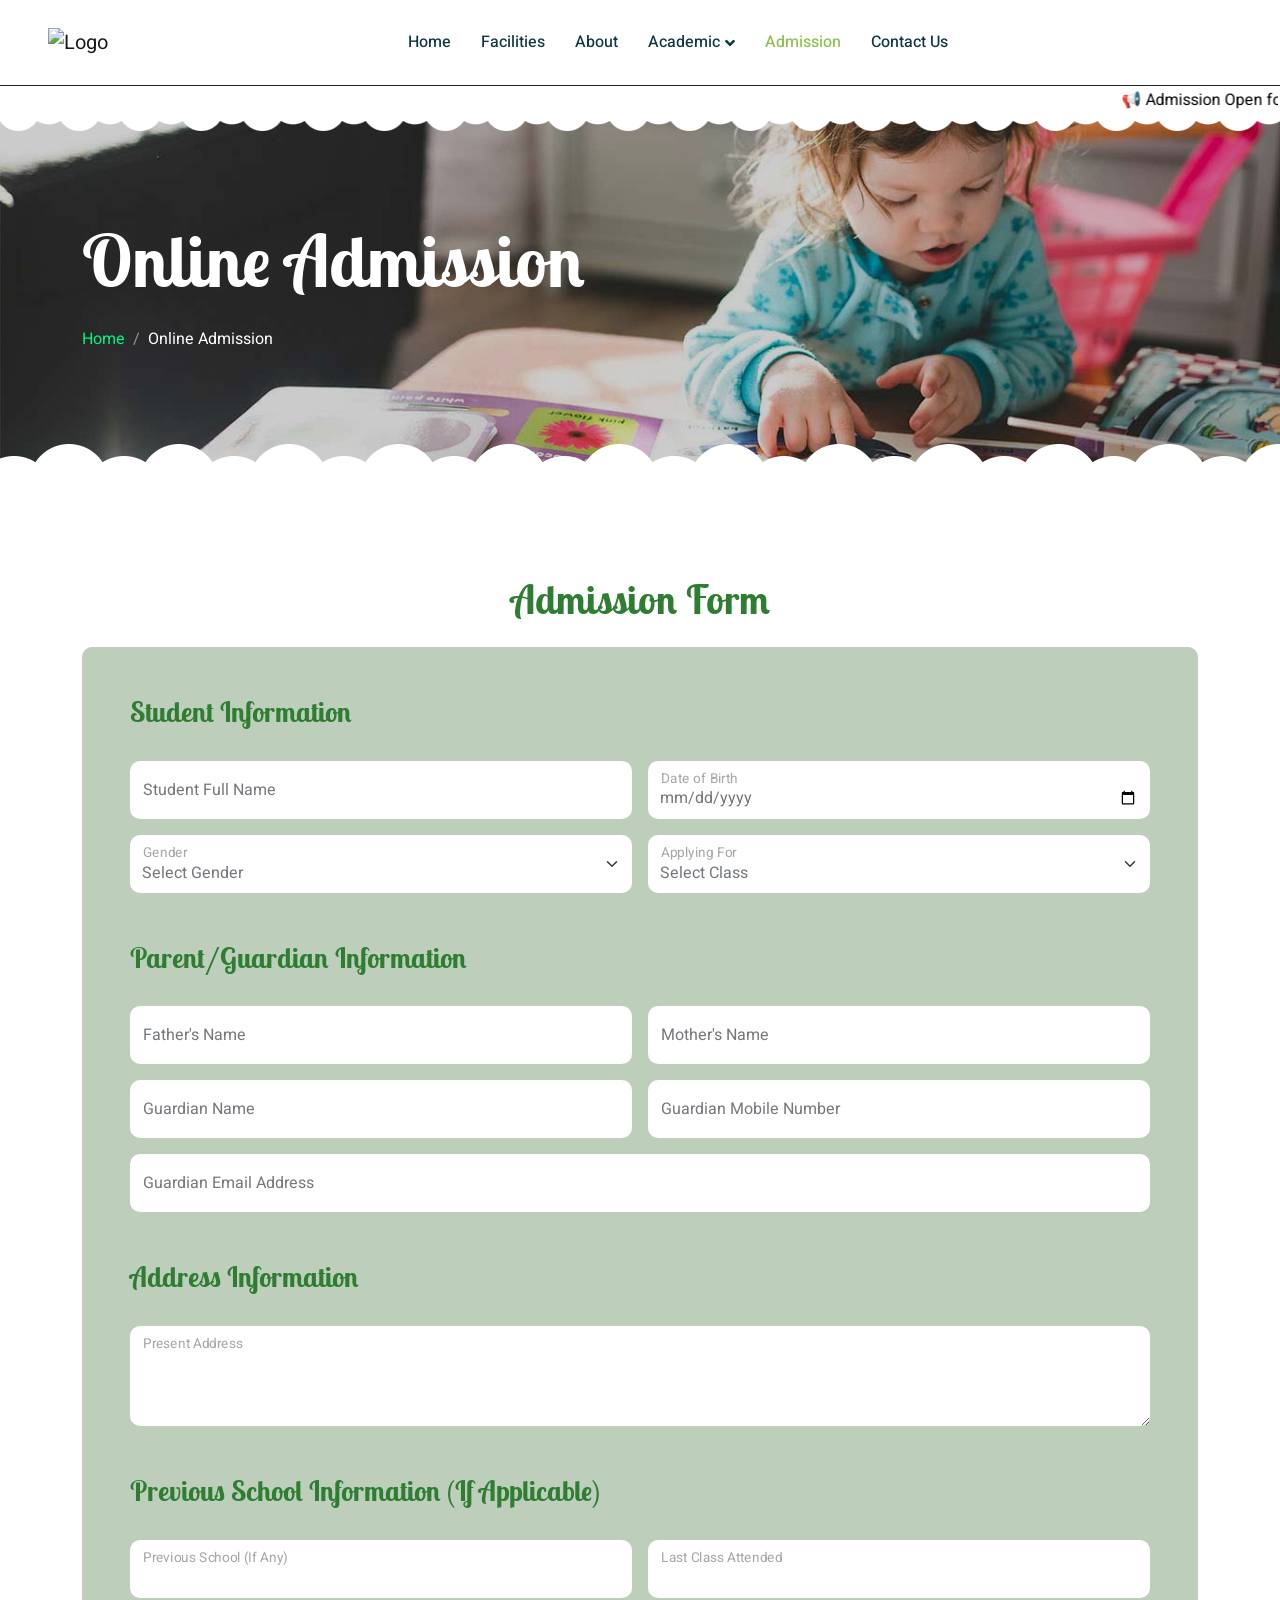
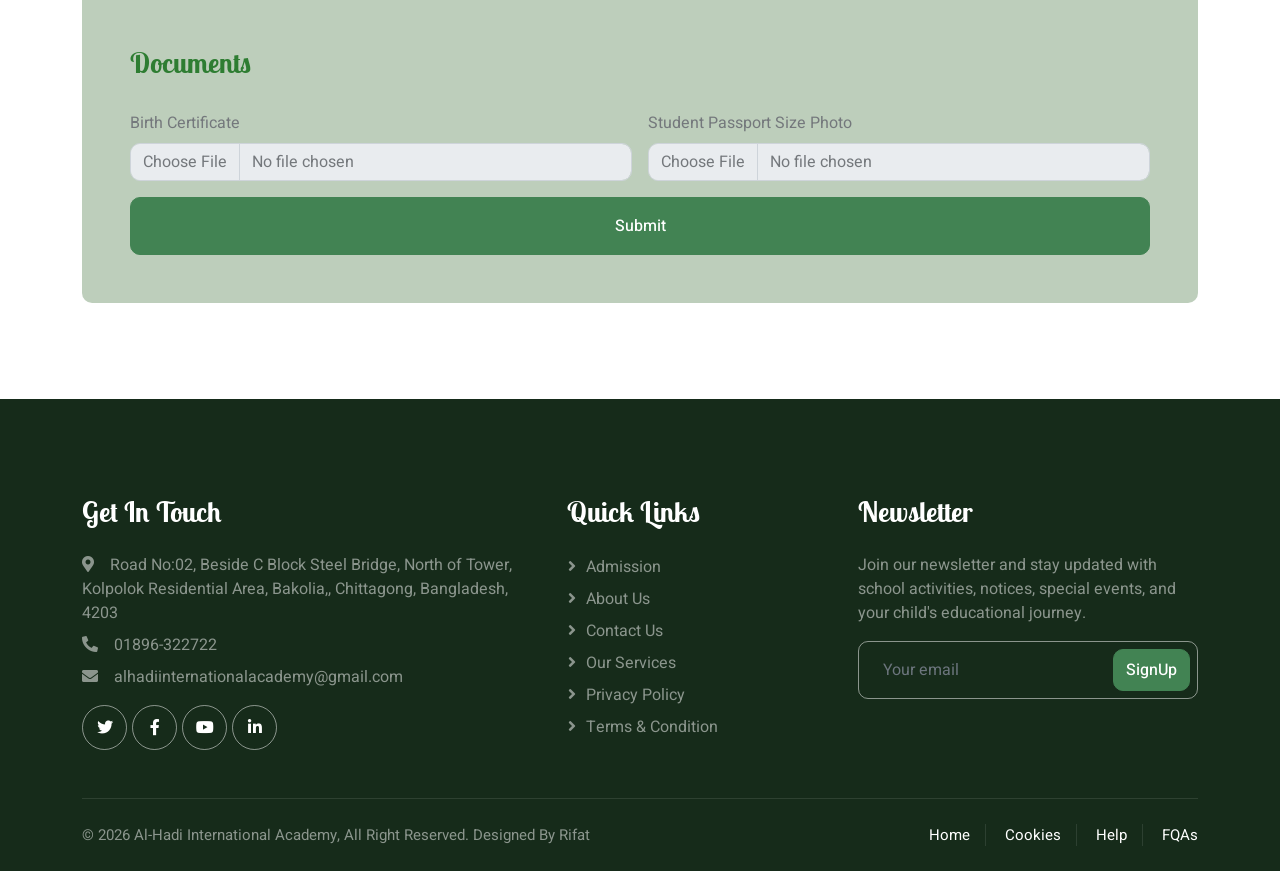
==== online-admission.html @ db524c80 "Updated functions" ====
<!DOCTYPE html>
<html lang="en">

<head>
    <meta charset="utf-8">
    <title>Al-Hadi International Academy</title>
    <meta content="width=device-width, initial-scale=1.0" name="viewport">
    <meta content="" name="keywords">
    <meta content="" name="description">

    <!-- Favicon -->
    <link href="images/favicon_io/favicon-16x16.png" rel="icon">

    <!-- Google Web Fonts -->
    <link rel="preconnect" href="https://fonts.googleapis.com">
    <link rel="preconnect" href="https://fonts.gstatic.com" crossorigin>
    <link href="https://fonts.googleapis.com/css2?family=Heebo:wght@400;500;600&family=Inter:wght@600&family=Lobster+Two:wght@700&display=swap" rel="stylesheet">
    
    <!-- Icon Font Stylesheet -->
    <link href="https://cdnjs.cloudflare.com/ajax/libs/font-awesome/5.10.0/css/all.min.css" rel="stylesheet">
    <link href="https://cdn.jsdelivr.net/npm/bootstrap-icons@1.4.1/font/bootstrap-icons.css" rel="stylesheet">

    <!-- Libraries Stylesheet -->
    <!-- <link href="lib/animate/animate.min.css" rel="stylesheet"> -->
      <link rel="stylesheet" href="https://cdnjs.cloudflare.com/ajax/libs/animate.css/4.1.1/animate.min.css"/>
    <!-- <link href="lib/owlcarousel/assets/owl.carousel.min.css" rel="stylesheet"> -->
     <link rel="stylesheet" href="https://cdnjs.cloudflare.com/ajax/libs/OwlCarousel2/2.3.4/assets/owl.carousel.min.css">

    <!-- Customized Bootstrap Stylesheet -->
    <link href="css/bootstrap.min.css" rel="stylesheet">

    <!--Slider-->
    <link href="css/jquery.easy_slides.css" rel="stylesheet" type="text/css" />
    <script src="js/easy_slides.js"></script>

    <!-- Template Stylesheet -->
    <link href="css/style.css" rel="stylesheet">
    <script>

 window.addEventListener('load', () => {
    window.scrollTo(0, 0);
});

window.addEventListener('scroll', () => {

    const sections = document.querySelectorAll(
        '#home, #facilities, #about, #classes, #notice-events, #teachers, #admission, #contact'
    );

    const navLinks = document.querySelectorAll('.navbar-nav .nav-link, .dropdown-item');
    const academicDropdown = document.querySelector('.nav-item.dropdown > .nav-link');

    let current = 'home';

    sections.forEach(section => {
        const top = section.offsetTop - 130;
        const bottom = top + section.offsetHeight;

        if (window.scrollY >= top && window.scrollY < bottom) {
            current = section.id;
        }
    });

    // Remove all active classes
    navLinks.forEach(link => link.classList.remove('active'));
    if (academicDropdown) academicDropdown.classList.remove('active');

    // Activate normal + dropdown items
    navLinks.forEach(link => {
        const href = link.getAttribute('href');

        if (href === '#' + current) {
            link.classList.add('active');
        }
    });

    // 🔥 SPECIAL CASE: Academic parent highlight
    if (current === 'classes' ||current === 'notice-events' || current === 'teachers') {
        if (academicDropdown) {
            academicDropdown.classList.add('active');
        }
    }

});
    </script>
</head>

<body >
    <div  class="container-xxl bg-white p-0"  id="admission">
        <!-- Spinner Start -->
        <div id="spinner" class="show bg-white position-fixed translate-middle w-100 vh-100 top-50 start-50 d-flex align-items-center justify-content-center">
            <div class="spinner-border text-primary" style="width: 3rem; height: 3rem;" role="status">
                <span class="sr-only">Loading...</span>
            </div>
        </div>
        <!-- Spinner End -->


        <!-- Navbar Start -->
        <nav id="navbar" class="navbar navbar-expand-lg bg-white navbar-light sticky-top px-4 px-lg-5 py-lg-0">
            <a href="index.html#home" class="navbar-brand">
                <img src="images/logo.png" alt="Logo">
                <!-- <h1 class="m-0 text-primary"><i class="fa fa-book-reader me-3"></i>Al-Hadi International Academy </h1> -->
            </a>
            <button type="button" class="navbar-toggler" data-bs-toggle="collapse" data-bs-target="#navbarCollapse">
                <span class="navbar-toggler-icon"></span>
            </button>
            <div class="collapse navbar-collapse" id="navbarCollapse">
                <div class="navbar-nav mx-auto">
                    <a href="index.html#home" class="nav-item nav-link ">Home</a>
                    <a href="index.html#facilities" class="nav-item nav-link">Facilities</a>
                    <a href="index.html#about" class="nav-item nav-link">About</a>

                    <div class="nav-item dropdown">
                        <a href="index.html#classes" class="nav-link dropdown-toggle" data-bs-toggle="dropdown">Academic</a>
                        <div class="dropdown-menu rounded-0 rounded-bottom border-0 shadow-sm m-0">
                            <a href="index.html#classes" class="dropdown-item">Curriculum</a>
                            <a href="index.html#notice-events" class="dropdown-item">Notices & Upcoming Events</a>
                            <a href="index.html#teachers" class="dropdown-item">Teachers</a>
                           
                        </div>
                    </div>

                    <a href="#admission" class="nav-item nav-link active">Admission</a>
                    <a href="index.html#contact" class="nav-item nav-link">Contact Us</a>
                </div>
                <!-- <a href="" class="btn btn-primary rounded-pill px-3 d-none d-lg-block">Join Us<i class="fa fa-arrow-right ms-3"></i></a> -->
            </div>
        </nav>
        <!-- Navbar End -->

           <div class="alert alert-warning mb-0">
  <marquee behavior="scroll" direction="left">
    📢 Admission Open for 2026 | 📚 New Classes Starting Soon | 🏫 Contact Office for Details
  </marquee>
</div>


        <!-- Page Header End -->
        <div class="container-xxl py-5 page-header position-relative mb-5">
            <div class="container py-5">
                <h1 class="display-2 text-white animated slideInDown mb-4">Online Admission</h1>
                <nav aria-label="breadcrumb animated slideInDown">
                    <ol class="breadcrumb">
                        <li class="breadcrumb-item"><a href="index.html#home">Home</a></li>
                        <li class="breadcrumb-item text-white active" aria-current="page">Online Admission</li>
                    </ol>
                </nav>
            </div>
        </div>
        <!-- Page Header End -->


        <!-- Online Admission Form Start -->
        <div class="container-xxl py-5">
            <div class="container">
                 <h1 class="mt-3 text-center mb-4">
                       Admission Form
                    </h1>
                <div class="bg-light rounded">
                    <div class="row g-0">
                        
                        <div class="col-lg-12 wow fadeIn" data-wow-delay="0.1s">
                            
                            <div class="h-100 d-flex flex-column justify-content-center p-5">
                               
                                <form class="online-admission-form">
                                    <div class="row g-3">
                                         <h3 class="mb-3">Student Information</h3> 
                                        <div class="col-md-6">
                                          
    <div class="form-floating">
        <input type="text" class="form-control border-0" id="student_name" placeholder="Student Name">
        <label>Student Full Name</label>
    </div>
</div>

<div class="col-md-6">
    <div class="form-floating">
        <input type="date" class="form-control border-0" id="dob">
        <label>Date of Birth</label>
    </div>
</div>

<div class="col-md-6">
    <div class="form-floating">
        <select class="form-select border-0" id="gender">
            <option selected disabled>Select Gender</option>
            <option>Male</option>
            <option>Female</option>
        </select>
        <label>Gender</label>
    </div>
</div>

<div class="col-md-6">
    <div class="form-floating">
        <select class="form-select border-0" id="class_apply">
            <option selected disabled>Select Class</option>
            <option>Play</option>
            <option>Nursery</option>
            <option>KG</option>
            <option>Standard One</option>
            <option>Standard Two</option>
            <option>Standard Three</option>
            <option>Standard Four</option>
            <option>Standard Five</option>
            
        </select>
        <label>Applying For</label>
    </div>
</div>
 
                                  
<!--Parent/Guardian Information-->
 <h3 class="mb-3 mt-5">Parent/Guardian Information</h3> 
<div class="col-md-6">
    <div class="form-floating">
        <input type="text" class="form-control border-0" id="father_name" placeholder="">
        <label>Father's Name</label>
    </div>
</div>

<div class="col-md-6">
    <div class="form-floating">
        <input type="text" class="form-control border-0" id="mother_name" placeholder="">
        <label>Mother's Name</label>
    </div>
</div>

<div class="col-md-6">
    <div class="form-floating">
        <input type="text" class="form-control border-0" id="guardian_name" placeholder="">
        <label>Guardian Name</label>
    </div>
</div>

<div class="col-md-6">
    <div class="form-floating">
        <input type="tel" class="form-control border-0" id="guardian_phone" placeholder="">
        <label>Guardian Mobile Number</label>
    </div>
</div>

<div class="col-md-12">
    <div class="form-floating">
        <input type="email" class="form-control border-0" id="guardian_email" placeholder="">
        <label>Guardian Email Address</label>
    </div>
</div>

<!-- Address -->
 <h3 class="mb-3 mt-5">Address Information</h3>
<div class="col-md-12">
    <div class="form-floating">
        <textarea class="form-control border-0" id="address" style="height:100px"></textarea>
        <label>Present Address</label>
    </div>
</div>

<!-- Previous School Information -->
 <h3 class="mb-3 mt-5">Previous School Information (If Applicable)</h3>
<div class="col-md-6">
    <div class="form-floating">
        <input type="text" class="form-control border-0" id="previous_school">
        <label>Previous School (If Any)</label>
    </div>
</div>

<div class="col-md-6">
    <div class="form-floating">
        <input type="text" class="form-control border-0" id="last_class">
        <label>Last Class Attended</label>
    </div>
</div>


<!-- Document Uploads -->
 <h3 class="mb-3 mt-5">Documents</h3>
<div class="col-md-6">
    <label class="form-label fw-semibold">
        Birth Certificate
    </label>
    <input type="file" class="form-control">
</div>

<div class="col-md-6">
    <label class="form-label fw-semibold">
        Student Passport Size Photo
    </label>
    <input type="file" class="form-control">
</div>

                                     

                                        <div class="col-12">
                                            <button class="btn btn-primary w-100 py-3" type="submit">Submit</button>
                                        </div>
                                    </div>
                                </form>
                            </div>
                        </div>
                        <!-- <div class="col-lg-6 wow fadeIn" data-wow-delay="0.5s" style="min-height: 400px;">
                            <div class="position-relative h-100">
                                <img class="position-absolute w-100 h-100 rounded" src="img/appointment.jpg" style="object-fit: cover;">
                            </div>
                        </div> -->
                    </div>
                </div>
            </div>
        </div>
        <!-- Online Admission Form End -->


      

        <!-- Footer Start -->
        <div class="container-fluid text-white-50 footer pt-5 mt-5 wow fadeIn" data-wow-delay="0.1s">
            <div class="container py-5">
                <div class="row g-5">
                    <div class="col-lg-5 col-md-6">
                        <h3 class="text-white mb-4">Get In Touch</h3>
                    
                        <p class="mb-2"><i class="fa fa-map-marker-alt me-3"></i>Road No:02, Beside C Block Steel Bridge, North of Tower, Kolpolok Residential Area, Bakolia,, Chittagong, Bangladesh, 4203</p>
                        <p class="mb-2"><i class="fa fa-phone-alt me-3"></i>01896-322722</p>
                        <p class="mb-2"><i class="fa fa-envelope me-3"></i>alhadiinternationalacademy@gmail.com</p>
                        <div class="d-flex pt-2">
                            <a class="btn btn-outline-light btn-social" href=""><i class="fab fa-twitter"></i></a>
                            <a class="btn btn-outline-light btn-social" href="https://www.facebook.com/profile.php?id=61554542700412"><i class="fab fa-facebook-f"></i></a>
                            <a class="btn btn-outline-light btn-social" href=""><i class="fab fa-youtube"></i></a>
                            <a class="btn btn-outline-light btn-social" href=""><i class="fab fa-linkedin-in"></i></a>
                        </div>
                    </div>
                    <div class="col-lg-3 col-md-6">
                        <h3 class="text-white mb-4">Quick Links</h3>
                        <a class="btn btn-link text-white-50" href="#admission">Admission</a>
                        <a class="btn btn-link text-white-50" href="#about">About Us</a>
                        <a class="btn btn-link text-white-50" href="#contact">Contact Us</a>
                        <a class="btn btn-link text-white-50" href="">Our Services</a>
                        <a class="btn btn-link text-white-50" href="">Privacy Policy</a>
                        <a class="btn btn-link text-white-50" href="">Terms & Condition</a>
                    </div>
                    
                    <div class="col-lg-4 col-md-6">
                        <h3 class="text-white mb-4">Newsletter</h3>
                        <p>Join our newsletter and stay updated with school activities, notices, special events, and your child's educational journey.</p>
                        <div class="position-relative mx-auto" style="max-width: 400px;">
                            <input class="form-control bg-transparent w-100 py-3 ps-4 pe-5" type="text" placeholder="Your email">
                            <button type="button" class="btn btn-primary py-2 position-absolute top-0 end-0 mt-2 me-2">SignUp</button>
                        </div>
                    </div>
                </div>
            </div>
            <div class="container">
                <div class="copyright">
                    <div class="row">
                        <div class="col-md-6 text-center text-md-start mb-3 mb-md-0">
                            &copy; 2026 Al-Hadi International Academy, All Right Reserved. 
							
				
							Designed By Rifat
                            <br>
                        </div>
                        <div class="col-md-6 text-center text-md-end">
                            <div class="footer-menu">
                                <a href="#home">Home</a>
                                <a href="">Cookies</a>
                                <a href="">Help</a>
                                <a href="">FQAs</a>
                            </div>
                        </div>
                    </div>
                </div>
            </div>
        </div>
        <!-- Footer End -->


        <!-- Back to Top -->
        <a href="#" class="btn btn-lg btn-primary btn-lg-square back-to-top"><i class="bi bi-arrow-up"></i></a>
    </div>

    <!-- JavaScript Libraries -->
    <script src="https://code.jquery.com/jquery-3.4.1.min.js"></script>
    <script src="https://cdn.jsdelivr.net/npm/bootstrap@5.0.0/dist/js/bootstrap.bundle.min.js"></script>
    <script src="lib/wow/wow.min.js"></script>
    <script src="lib/easing/easing.min.js"></script>
    <script src="lib/waypoints/waypoints.min.js"></script>
    <script src="lib/owlcarousel/owl.carousel.min.js"></script>

    <!-- Template Javascript -->
    <script src="js/main.js"></script>
</body>

</html>
---- css/style.css ----
/********** Template CSS **********/
:root {
    --primary: #428353;
    --light: #bdcebb;
    --dark: #103741;
}

html {
    scroll-behavior: smooth;
    
}
body{
    background-color: #ffffff !important;
}

#facilities h1,#about h1,#classes h1,#notice-events h1, #admission h1,#teachers h1,#contact h1{
color: #2E7D32;
}

.mt-n6 {
    margin-top: -4rem !important;
}

.breadcrumb-item a{
    color: #00f583 !important;
}


.bg-light {
    background-color: var(--light) !important;
}
.img-cultural {
    max-width: 66% !important;
    height: auto;
}

.back-to-top {
    position: fixed;
    display: none;
    right: 45px;
    bottom: 45px;
    z-index: 99;
}


/*** Spinner ***/
.spinner-border {
    color: var(--primary) !important;
}
#spinner {
    opacity: 0;
    visibility: hidden;
    transition: opacity .5s ease-out, visibility 0s linear .5s;
    z-index: 99999;
}

#spinner.show {
    transition: opacity .5s ease-out, visibility 0s linear 0s;
    visibility: visible;
    opacity: 1;
}


/*** Button ***/
.btn {
    font-weight: 500;
    transition: .5s;
}

.btn.btn-primary {
    color: #FFFFFF;
    background-color: var(--primary);
    border-color: var(--primary);
}

.btn.btn-outline-primary {
    color: var(--primary);
    background-color: transparent;
    border-color: var(--primary);
}

.btn.btn-outline-primary:hover {
    color: #FFFFFF;
    background-color: var(--primary);
    border-color: var(--primary);
}

.btn-square {
    width: 38px;
    height: 38px;
}

.btn-sm-square {
    width: 32px;
    height: 32px;
}

.btn-lg-square {
    width: 48px;
    height: 48px;
}

.btn-square,
.btn-sm-square,
.btn-lg-square {
    padding: 0;
    display: flex;
    align-items: center;
    justify-content: center;
    font-weight: normal;
    border-radius: 50px;
}


/*** Heading ***/
h1,
h2,
h3,
h4,
.h1,
.h2,
.h3,
.h4,
.display-1,
.display-2,
.display-3,
.display-4,
.display-5,
.display-6 {
    font-family: 'Lobster Two', cursive;
    font-weight: 700;
}

h5,
h6,
.h5,
.h6 {
    font-weight: 600;
}

.font-secondary {
    font-family: 'Lobster Two', cursive;
}


/*** Navbar ***/
.navbar .navbar-nav .nav-link {
    padding: 30px 15px;
    color: var(--dark);
    font-weight: 500;
    outline: none;
}

.navbar .navbar-nav .nav-link:hover,
.navbar .navbar-nav .nav-link.active {
    color: #8BC34A !important;
    /* var(--primary); */
}

.navbar .dropdown-menu .dropdown-item {
    color: #000;
}

/* Hover */
.navbar .dropdown-menu .dropdown-item:hover {
    /* background: lightgray !important; */
    color: #000000;
}

/* Focus (this is usually the orange culprit) */
.navbar .dropdown-menu .dropdown-item:focus,
.navbar .dropdown-menu .dropdown-item:focus-visible {
    background: var(--primary) !important;
    color: #fff !important;
    box-shadow: none !important;
    outline: none !important;
}

/* Active (click state) */
.navbar .dropdown-menu .dropdown-item:active {
    background: #8BC34A !important;
    color: #fff !important;
}

.dropdown-item.active {
    background: #8BC34A !important;
    color: #fff !important;
}

/* Parent dropdown highlight */
.nav-item.dropdown > .nav-link.active {
   color: #8BC34A !important;
}
.navbar.sticky-top {
    top: -128px;
    transition: .5s;

}

.navbar .dropdown-toggle::after {
    border: none;
    content: "\f107";
    font-family: "Font Awesome 5 Free";
    font-weight: 900;
    vertical-align: middle;
    margin-left: 5px;
    transition: .5s;
}

.navbar .dropdown-toggle[aria-expanded=true]::after {
    transform: rotate(-180deg);
}

@media (max-width: 991.98px) {
    .navbar .navbar-nav .nav-link  {
        margin-right: 0;
        padding: 10px 0;
    }

    .navbar .navbar-nav {
        margin-top: 15px;
        border-top: 1px solid #EEEEEE;
    }
}

@media (min-width: 992px) {
    .navbar .nav-item .dropdown-menu {
        display: block;
        top: calc(100% - 15px);
        margin-top: 0;
        opacity: 0;
        visibility: hidden;
        transition: .5s;
        
    }

    .navbar .nav-item:hover .dropdown-menu {
        top: 100%;
        visibility: visible;
        transition: .5s;
        opacity: 1;
    }
}


/*** notice box ***/
.alert-warning {
    color: #000000;
    background-color: #ffffff;
    border: none !important;  /* remove all borders */
    border-top: 1px solid #162b1a !important; /* add a top border with the desired color and thickness */
    
}
.alert {
    padding: 2px !important; 
    border-radius: 0px !important; 
}

/*** Header ***/
.header-carousel::before,
.header-carousel::after,
.page-header::before,
.page-header::after {
    position: absolute;
    content: "";
    width: 100%;
    height: 10px;
    top: 0;
    left: 0;
    background: url(../img/bg-header-top.png) center center repeat-x;
    z-index: 1;
}

.header-carousel::after,
.page-header::after {
    height: 19px;
    top: auto;
    bottom: 0;
    background: url(../img/bg-header-bottom.png) center center repeat-x;
}

@media (max-width: 768px) {
    .header-carousel .owl-carousel-item {
        position: relative;
        min-height: 500px;
    }
    
    .header-carousel .owl-carousel-item img {
        position: absolute;
        width: 100%;
        height: 100%;
        object-fit: cover;
    }

    .header-carousel .owl-carousel-item p {
        font-size: 16px !important;
        font-weight: 400 !important;
    }

    .header-carousel .owl-carousel-item h1 {
        font-size: 30px;
        font-weight: 600;
    }
}

.header-carousel .owl-nav {
    display: none !important;
    position: absolute;
    top: 50%;
    right: 8%;
    transform: translateY(-50%);
    display: flex;
    flex-direction: column;
}

.header-carousel .owl-nav .owl-prev,
.header-carousel .owl-nav .owl-next {
    margin: 7px 0;
    width: 45px;
    height: 45px;
    display: flex;
    align-items: center;
    justify-content: center;
    color: #FFFFFF;
    background: transparent;
    border: 1px solid #FFFFFF;
    border-radius: 45px;
    font-size: 22px;
    transition: .5s;
}

.owl-img {
    height: 50vw !important;
     object-fit: cover !important;
}

.header-carousel .owl-nav .owl-prev:hover,
.header-carousel .owl-nav .owl-next:hover {
    background: var(--primary);
    border-color: var(--primary);
}

.page-header {
    background: linear-gradient(rgba(0, 0, 0, .2), rgba(0, 0, 0, .2)), url(../img/carousel-1.jpg) center center no-repeat;
    background-size: cover;
}

.breadcrumb-item + .breadcrumb-item::before {
    color: rgba(255, 255, 255, .5);
}


/*** Facility ***/
div[id] {
    scroll-margin-top: 128px;
}

#home {
scroll-margin-top: 174px !important;
}

.facility-card {
    background: #fff;
    border-radius: 18px;
    overflow: hidden;
    box-shadow: 0 8px 25px rgba(0,0,0,.08);
    transition: all .4s ease;
    height: 100%;
}

.facility-card:hover {
    transform: translateY(-10px);
    box-shadow: 0 18px 40px rgba(0,0,0,.15);
}

.facility-image {
    overflow: hidden;
}

.facility-image img {
    width: 100%;
    height: 220px;
    object-fit: cover;
    transition: transform .6s ease;
}

.facility-card:hover .facility-image img {
    transform: scale(1.08);
}

.facility-content {
    padding: 25px 20px;
    text-align: center;
    border-top: 4px solid;
}

.facility-content h4 {
    font-weight: 700;
    margin-bottom: 12px;
    color: #2e7d32;
}

.facility-content p {
    margin: 0;
    color: #666;
    font-size: 15px;
    line-height: 1.7;
}

/* Theme Colors */
.border-primary {
    border-color: #FE5D37;
}

.border-success {
    border-color: #198754;
}

.border-warning {
    border-color: #FFC107;
}

.border-info {
    border-color: #0DCAF0;
}
.facility-item .facility-icon {
    position: relative;
    margin: 0 auto;
    width: 100px;
    height: 100px;
    border-radius: 100px;
    display: flex;
    align-items: center;
    justify-content: center;
}

.facility-item .facility-icon::before {
    position: absolute;
    content: "";
    width: 100%;
    height: 100%;
    top: 0;
    left: 0;
    background: rgba(255, 255, 255, .9);
    transition: .5s;
    z-index: 1;
}

.facility-item .facility-icon span {
    position: absolute;
    content: "";
    width: 15px;
    height: 30px;
    top: 0;
    left: 0;
    border-radius: 50%;
}

.facility-item .facility-icon span:last-child {
    left: auto;
    right: 0;
}

.facility-item .facility-icon i {
    position: relative;
    z-index: 2;
}

.facility-item .facility-text {
    position: relative;
    min-height: 250px;
    padding: 30px;
    border-radius: 100%;
    display: flex;
    text-align: center;
    justify-content: center;
    flex-direction: column;
}

.facility-item .facility-text::before {
    position: absolute;
    content: "";
    width: 100%;
    height: 100%;
    top: 0;
    left: 0;
    background: rgba(255, 255, 255, .9);
    transition: .5s;
    z-index: 1;
}

.facility-item .facility-text * {
    position: relative;
    z-index: 2;
}

.facility-item:hover .facility-icon::before,
.facility-item:hover .facility-text::before {
    background: transparent;
}

.facility-item * {
    transition: .5s;
}

.facility-item:hover * {
    color: #FFFFFF !important;
}

/*** About ***/


.about-badge{
    display:inline-block;
    background:#e8f5e9;
    color:#2e7d32;
    padding:8px 18px;
    border-radius:30px;
    font-weight:600;
}

.about-subtitle{
    max-width:700px;
    margin:auto;
    color:#666;
}

.about-card{
   
    height:100%;
}

.about-card h3{
    color:#2e7d32;
    font-weight:700;
}

.about-features{
    display:grid;
    gap:15px;
    margin-top:25px;
}

.feature-box{
    background:#f8fdf8;
    padding:15px 20px;
    border-radius:12px;
    
    font-weight:500;
}

.feature-box i{
    color:#2e7d32;
    margin-right:10px;
}



.about-card h2{
    color:#2e7d32;
    font-weight:700;
    margin-bottom:5px;
}

.about-card small{
    color:#666;
}


/*** Classes ***/
.classes-item{
    height:100%;
    display:flex;
    flex-direction:column;
    transition:.4s;
}

.classes-item:hover{
    transform:translateY(-10px);
}

.class-card{
    
    border-radius:18px;
    overflow:hidden;
    box-shadow:0 8px 25px rgba(0,0,0,.08);
    transition:.4s;
    flex:1;                     /* Makes all cards equal height */
    display:flex;
    flex-direction:column;
    padding:30px;
}

.class-card a{
    min-height:80px;            /* Keeps titles aligned */
    display:flex;
    align-items:center;
    justify-content:center;
    text-align:center;
    /* font-size:1.5rem;
    font-weight:700; */
    text-decoration:none;
    color:#2e7d32;
}

.class-card ul{
    flex:1;                     /* Pushes border section to bottom */
    margin-bottom:25px;
    padding-left:20px;
}

.class-card ul li{
    margin-bottom:10px;
    color:#555;
}

.class-bottom-border{
    margin-top:auto;
}

.class-bottom-border .color-bar{
    height:3px;
    border-radius:10px;
}


/*** Notice & Event ***/
.modern-card{
    background:#fff;
    border-radius:20px;
    padding:30px;
    box-shadow:0 10px 35px rgba(0,0,0,.08);
    transition:.3s;
}

/* .modern-card:hover{
    transform:translateY(-5px);
} */

.section-header{
    display:flex;
    align-items:center;
    gap:12px;
    margin-bottom:25px;
    border-bottom:1px solid #eee;
    padding-bottom:15px;
    /* color:#2e7d32; */
}
.section-header h4{
   color:#2e7d32;
}

.section-header i{
    font-size:24px;
    color:#ffc107;
    
}

.notice-list{
    display:flex;
    flex-direction:column;
    gap:15px;
}

.notice-item{
    display:flex;
    align-items:center;
    justify-content:space-between;
    gap:15px;
    padding:15px;
    border-radius:12px;
    background:#f8f9fa;
    transition:.3s;
}

.notice-item:hover{
    background:#eef5ff;
}

.notice-item h6,
.event-item h6{
    margin-bottom:4px;
    font-weight:600;
}

.notice-item small{
    color:#777;
}

.event-item{
    display:flex;
    gap:15px;
    margin-bottom:20px;
    align-items:center;
}

.event-date{
    min-width:70px;
    height:70px;
    color:#fff;
    border-radius:15px;
    display:flex;
    flex-direction:column;
    justify-content:center;
    align-items:center;
    font-weight:700;
}

.event-date span{
    font-size:24px;
    line-height:1;
}

.event-date small{
    font-size:11px;
}

.event-item p{
    margin:0;
    color:#666;
}

@media(max-width:768px){

    .notice-item{
        flex-direction:column;
        align-items:flex-start;
    }

    .notice-item .btn{
        width:100%;
    }
}


/*** Teacher ***/
.teacher-card{
    height:97%;
    display:flex;
    flex-direction:column;
    background:#fff;
    border-radius:20px;
    overflow:hidden;
    /* margin:15px; */
    transition:.3s;
    border:1px solid #f0f0f0;
    box-shadow:0 10px 10px rgba(0,0,0,.05);
}

.teacher-card:hover{
    transform:translateY(-5px);
    box-shadow:0 15px 15px rgba(0,0,0,.08);
}

.teacher-image{
    height:300px;
    overflow:hidden;
}

.teacher-image img{
    width:100%;
    height:100%;
    object-fit:cover;
    transition:.6s;
}

.teacher-card:hover img{
    transform:scale(1.08);
}

.teacher-content{
    flex:1;
    display:flex;
    flex-direction:column;
    align-items:center;
    padding:25px;
    text-align:center;
   
   
   
    height:236px; /* adjust as needed */
     /* min-height:236px; */
}

.teacher-content h4{
    font-weight:700;
    margin-bottom:8px;
    min-height:56px; /* same space for all names */
    display:flex;
    align-items:center;
    justify-content:center;
    color:#2e7d32;
}

.teacher-role{
    color:#16a34a;
    font-weight:600;
    display:block;
    min-height:24px;
    margin-bottom:12px;

}

.qualification {
     display:flex;
    align-items:center;
    justify-content:center;
    text-align:center;

    background:#eafaf1;
    color:#16a34a;
    border:1px solid #bbf7d0;
    border-radius:10px;

    padding:12px 15px;
    width:100%;
    height:inherit;
    min-height:80px; /* same height for all qualifications */
    margin-top:auto; /* pushes qualification to bottom */
}

.teacher-content p{
    margin:0;
    color:#666;
    line-height:1.7;
}
.slider_four_in_line img {
    position: inherit !important;
}
.slider_four_in_line > div{
    height:100%;
    padding:10px;
}


/*** Admission ***/
.admission-section{  border-radius:30px; padding:60px;background: beige; box-shadow:0 10px 40px rgba(0,0,0,.05); }

.admission-badge{
    display:inline-block;
    background:#2E7D32;
    color:#fff;
    padding:8px 18px;
    border-radius:50px;
    font-size:14px;
    font-weight:600;
    box-shadow:0 5px 15px rgba(46,125,50,.25);
}

.admission-features{
    display:grid;
    gap:15px;
}

.feature-item{
    font-size:16px;
    font-weight:500;
    color:#444;
}

.feature-item i{
    color:#2E7D32;
    margin-right:10px;
}

.admission-card{
    background:#fff;
    padding:35px;
    border-radius:20px;
    border-top:5px solid #2E7D32;
    box-shadow:0 10px 30px rgba(22,43,26,.08);
}

.admission-card h3{
    color:#1B5E20;
    font-weight:700;
}

.info-row{
    display:flex;
    justify-content:space-between;
    align-items:center;
    padding:14px 0;
    border-bottom:1px solid #edf4ee;
}

.info-row:last-child{
    border-bottom:none;
}

.info-row strong{
    color:#1B5E20;
}

.text-success{
    color:#2E7D32 !important;
}
/* .apply{
    color: #2E7D32 !important;
    border-color: #2E7D32 !important;
}
.apply:hover{
    color: #ffffff !important;
    border-color: #2E7D32 !important;
    background-color: #2E7D32 !important;
} */


@media(max-width:768px){
    .admission-section{
        padding:30px 20px;
    }

    .info-row{
        flex-direction:column;
        align-items:flex-start;
        gap:5px;
    }
}




/*** Testimonial ***/
.testimonial-carousel {
    padding-left: 1.5rem;
    padding-right: 1.5rem;
}

@media (min-width: 576px) {
    .testimonial-carousel {
        padding-left: 4rem;
        padding-right: 4rem;
    }
}

.testimonial-carousel .testimonial-item .border {
    border: 1px dashed rgba(0, 185, 142, .3) !important;
}

.testimonial-carousel .owl-nav {
    position: absolute;
    width: 100%;
    height: 45px;
    top: 50%;
    left: 0;
    transform: translateY(-50%);
    display: flex;
    justify-content: space-between;
    z-index: 1;
}

.testimonial-carousel .owl-nav .owl-prev,
.testimonial-carousel .owl-nav .owl-next {
    position: relative;
    width: 45px;
    height: 45px;
    display: flex;
    align-items: center;
    justify-content: center;
    color: #FFFFFF;
    background: var(--primary);
    border-radius: 45px;
    font-size: 20px;
    transition: .5s;
}

.testimonial-carousel .owl-nav .owl-prev:hover,
.testimonial-carousel .owl-nav .owl-next:hover {
    background: var(--dark);
}

/* Contact Section */

.section-badge{
    display:inline-block;
    background:#e8f8ef;
    color:#198754;
    padding:8px 18px;
    border-radius:50px;
    font-size:14px;
    font-weight:600;
}

.contact-card{
    background:#fff;
    border-radius:25px;
    padding:30px;
    text-align:center;
    height:100%;
    border:1px solid #eef3ef;
    transition:.35s;
    box-shadow:0 8px 25px rgba(0,0,0,.04);
}

/* .contact-card:hover{
    transform:translateY(-8px);
    box-shadow:0 15px 35px rgba(25,135,84,.12);
} */

.contact-icon{
    width:70px;
    height:70px;
    margin:auto;
    margin-bottom:20px;
    border-radius:50%;
    background:#198754;
    color:#fff;
    display:flex;
    align-items:center;
    justify-content:center;
    font-size:26px;
}

/* .contact-wrapper{
    background:#fff;
    border-radius:30px;
    overflow:hidden;
    box-shadow:0 10px 40px rgba(0,0,0,.06);
} */

.contact-card-header span{
    display:inline-block;
    background:#eafaf1;
    color:#16a34a;
    padding:6px 15px;
    border-radius:50px;
    font-size:13px;
    font-weight:600;
    margin-bottom:10px;
}

.contact-card-header h3{
    font-weight:700;
    margin-bottom:25px;
}

.contact-form-box{
    padding:50px;
}

.contact-info-box{
    height:100%;
    padding:50px;
    background:linear-gradient(135deg,#198754,#2dbf76);
    color:#fff;
}

.modern-input{
    border:none;
    background:#f5f8f6;
    border-radius:14px;
    padding:15px 18px;
    box-shadow:none !important;
}

.modern-input:focus{
    background:#eef8f2;
     box-shadow:none;
}

.contact-btn{
    padding:14px 35px;
    border-radius:10px;
    font-weight:600;
    width:100%;
}

.contact-info-item{
    display:flex;
    gap:15px;
    margin-top:25px;
    align-items:flex-start;
}

.contact-info-item i{
    font-size:20px;
    margin-top:4px;
}

.map-wrapper{
    border-radius:18px;
    overflow:hidden;
    height:420px;
}

.map-wrapper iframe{
    width:100%;
    height:100%;
    border:0;
}

@media(max-width:768px){

    .contact-form-box,
    .contact-info-box{
        padding:30px;
    }

    .contact-card{
        padding:25px;
    }

    .map-wrapper{
        height:320px;
    }

}


/**Online Admission Form**/
.online-admission-form h3{
    color: #2E7D32;
}




/*** Footer ***/
.footer {
    background-color: #162b1a !important;
}
.footer .btn.btn-social {
    margin-right: 5px;
    width: 45px;
    height: 45px;
    display: flex;
    align-items: center;
    justify-content: center;
    color: #FFFFFF;
    border: 1px solid rgba(255,255,255,0.5);
    border-radius: 45px;
    transition: .3s;
}

.footer .btn.btn-social:hover {
    border-color: var(--primary);
    background: var(--primary);
}

.footer .btn.btn-link {
    display: block;
    margin-bottom: 5px;
    padding: 0;
    text-align: left;
    font-size: 16px;
    font-weight: normal;
    text-transform: capitalize;
    transition: .3s;
}

.footer .btn.btn-link::before {
    position: relative;
    content: "\f105";
    font-family: "Font Awesome 5 Free";
    font-weight: 900;
    margin-right: 10px;
}

.footer .btn.btn-link:hover {
    color: var(--primary) !important;
    letter-spacing: 1px;
    box-shadow: none;
}

.footer .form-control {
    border-color: rgba(255,255,255,0.5);
}

.footer .copyright {
    padding: 25px 0;
    font-size: 15px;
    border-top: 1px solid rgba(256, 256, 256, .1);
}

.footer .copyright a {
    color: #FFFFFF;
}

.footer .footer-menu a {
    margin-right: 15px;
    padding-right: 15px;
    border-right: 1px solid rgba(255, 255, 255, .1);
}

.footer .copyright a:hover,
.footer .footer-menu a:hover {
    color: var(--primary) !important;
}

.footer .footer-menu a:last-child {
    margin-right: 0;
    padding-right: 0;
    border-right: none;
}
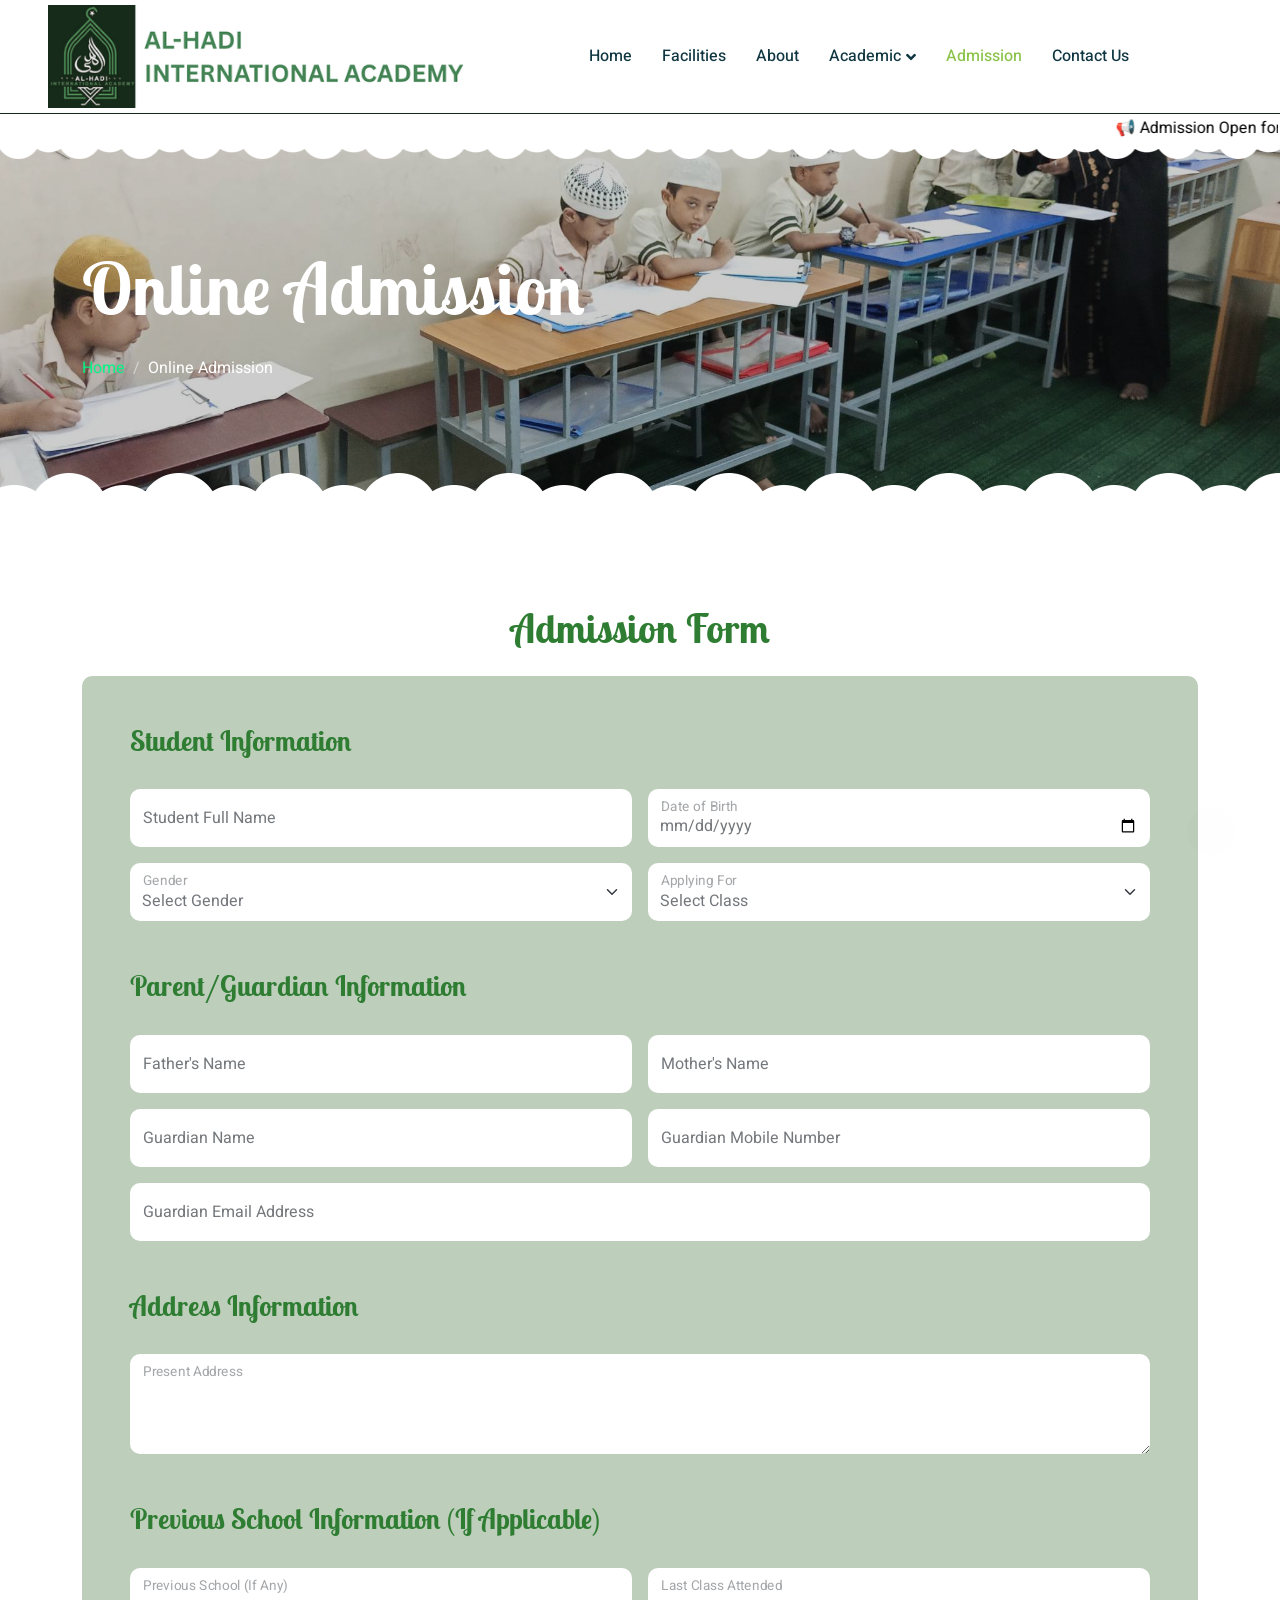
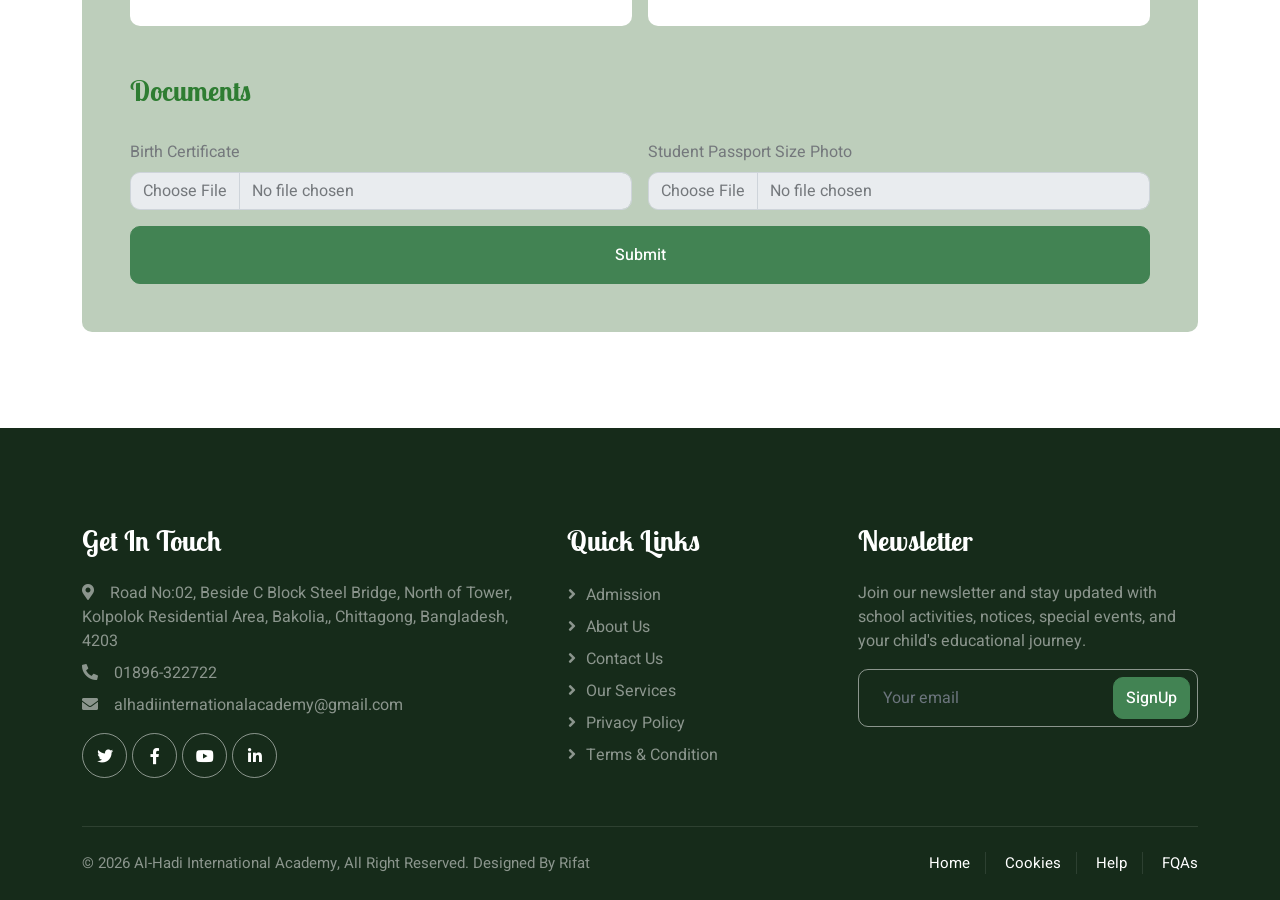
==== commit c5b6935a: "c" ====
--- a/online-admission.html
+++ b/online-admission.html
@@ -97,7 +97,8 @@
 
 
         <!-- Navbar Start -->
-        <nav id="navbar" class="navbar navbar-expand-lg bg-white navbar-light sticky-top px-4 px-lg-5 py-lg-0">
+        <!-- <nav id="navbar" class="navbar navbar-expand-lg bg-white navbar-light sticky-top px-4 px-lg-5 py-lg-0"> -->
+        <nav id="navbar" class="navbar navbar-expand-lg bg-white navbar-light sticky-top  px-2 px-sm-5 px-lg-5 py-lg-0 ">
             <a href="index.html#home" class="navbar-brand">
                 <img src="images/logo.png" alt="Logo">
                 <!-- <h1 class="m-0 text-primary"><i class="fa fa-book-reader me-3"></i>Al-Hadi International Academy </h1> -->
@@ -162,7 +163,7 @@
                         
                         <div class="col-lg-12 wow fadeIn" data-wow-delay="0.1s">
                             
-                            <div class="h-100 d-flex flex-column justify-content-center p-5">
+                            <div class="h-100 d-flex flex-column justify-content-center p-5 adform">
                                
                                 <form class="online-admission-form">
                                     <div class="row g-3">
--- a/css/style.css
+++ b/css/style.css
@@ -1,116 +1,121 @@
 /********** Template CSS **********/
 :root {
-    --primary: #428353;
-    --light: #bdcebb;
-    --dark: #103741;
+  --primary: #428353;
+  --light: #bdcebb;
+  --dark: #103741;
 }
 
 html {
-    scroll-behavior: smooth;
-    
-}
-body{
-    background-color: #ffffff !important;
-}
-
-#facilities h1,#about h1,#classes h1,#notice-events h1, #admission h1,#teachers h1,#contact h1{
-color: #2E7D32;
+  scroll-behavior: smooth;
+}
+body {
+  background-color: #ffffff !important;
+}
+
+#facilities h1,
+#about h1,
+#classes h1,
+#notice-events h1,
+#admission h1,
+#teachers h1,
+#contact h1 {
+  color: #2e7d32;
 }
 
 .mt-n6 {
-    margin-top: -4rem !important;
-}
-
-.breadcrumb-item a{
-    color: #00f583 !important;
-}
-
+  margin-top: -4rem !important;
+}
+
+.breadcrumb-item a {
+  color: #00f583 !important;
+}
 
 .bg-light {
-    background-color: var(--light) !important;
+  background-color: var(--light) !important;
 }
 .img-cultural {
-    max-width: 66% !important;
-    height: auto;
+  max-width: 66% !important;
+  height: auto;
 }
 
 .back-to-top {
-    position: fixed;
-    display: none;
-    right: 45px;
-    bottom: 45px;
-    z-index: 99;
-}
-
+  position: fixed;
+  display: none;
+  right: 45px;
+  bottom: 45px;
+  z-index: 99;
+}
 
 /*** Spinner ***/
 .spinner-border {
-    color: var(--primary) !important;
+  color: var(--primary) !important;
 }
 #spinner {
-    opacity: 0;
-    visibility: hidden;
-    transition: opacity .5s ease-out, visibility 0s linear .5s;
-    z-index: 99999;
+  opacity: 0;
+  visibility: hidden;
+  transition:
+    opacity 0.5s ease-out,
+    visibility 0s linear 0.5s;
+  z-index: 99999;
 }
 
 #spinner.show {
-    transition: opacity .5s ease-out, visibility 0s linear 0s;
-    visibility: visible;
-    opacity: 1;
-}
-
+  transition:
+    opacity 0.5s ease-out,
+    visibility 0s linear 0s;
+  visibility: visible;
+  opacity: 1;
+}
 
 /*** Button ***/
 .btn {
-    font-weight: 500;
-    transition: .5s;
+  font-weight: 500;
+  transition: 0.5s;
 }
 
 .btn.btn-primary {
-    color: #FFFFFF;
-    background-color: var(--primary);
-    border-color: var(--primary);
+  color: #ffffff;
+  background-color: var(--primary);
+  border-color: var(--primary);
 }
 
 .btn.btn-outline-primary {
-    color: var(--primary);
-    background-color: transparent;
-    border-color: var(--primary);
+  color: var(--primary);
+  background-color: transparent;
+  border-color: var(--primary);
 }
 
 .btn.btn-outline-primary:hover {
-    color: #FFFFFF;
-    background-color: var(--primary);
-    border-color: var(--primary);
+  color: #ffffff;
+  background-color: var(--primary);
+  border-color: var(--primary);
 }
 
 .btn-square {
-    width: 38px;
-    height: 38px;
+  width: 38px;
+  height: 38px;
 }
 
 .btn-sm-square {
-    width: 32px;
-    height: 32px;
+  width: 32px;
+  height: 32px;
 }
 
 .btn-lg-square {
-    width: 48px;
-    height: 48px;
+  width: 48px;
+  height: 48px;
 }
 
 .btn-square,
 .btn-sm-square,
 .btn-lg-square {
-    padding: 0;
-    display: flex;
-    align-items: center;
-    justify-content: center;
-    font-weight: normal;
-    border-radius: 50px;
-}
-
+  padding: 0;
+  display: flex;
+  align-items: center;
+  justify-content: center;
+  font-weight: normal;
+  border-radius: 50px;
+}
 
 /*** Heading ***/
 h1,
@@ -127,133 +132,142 @@
 .display-4,
 .display-5,
 .display-6 {
-    font-family: 'Lobster Two', cursive;
-    font-weight: 700;
+  font-family: "Lobster Two", cursive;
+  font-weight: 700;
 }
 
 h5,
 h6,
 .h5,
 .h6 {
-    font-weight: 600;
+  font-weight: 600;
 }
 
 .font-secondary {
-    font-family: 'Lobster Two', cursive;
-}
-
+  font-family: "Lobster Two", cursive;
+}
 
 /*** Navbar ***/
 .navbar .navbar-nav .nav-link {
-    padding: 30px 15px;
-    color: var(--dark);
-    font-weight: 500;
-    outline: none;
+  padding: 30px 15px;
+  color: var(--dark);
+  font-weight: 500;
+  outline: none;
 }
 
 .navbar .navbar-nav .nav-link:hover,
 .navbar .navbar-nav .nav-link.active {
-    color: #8BC34A !important;
-    /* var(--primary); */
+  color: #8bc34a !important;
+  /* var(--primary); */
 }
 
 .navbar .dropdown-menu .dropdown-item {
-    color: #000;
+  color: #000;
 }
 
 /* Hover */
 .navbar .dropdown-menu .dropdown-item:hover {
-    /* background: lightgray !important; */
-    color: #000000;
+  /* background: lightgray !important; */
+  color: #000000;
 }
 
 /* Focus (this is usually the orange culprit) */
 .navbar .dropdown-menu .dropdown-item:focus,
 .navbar .dropdown-menu .dropdown-item:focus-visible {
-    background: var(--primary) !important;
-    color: #fff !important;
-    box-shadow: none !important;
-    outline: none !important;
+  background: var(--primary) !important;
+  color: #fff !important;
+  box-shadow: none !important;
+  outline: none !important;
 }
 
 /* Active (click state) */
 .navbar .dropdown-menu .dropdown-item:active {
-    background: #8BC34A !important;
-    color: #fff !important;
+  background: #8bc34a !important;
+  color: #fff !important;
 }
 
 .dropdown-item.active {
-    background: #8BC34A !important;
-    color: #fff !important;
+  background: #8bc34a !important;
+  color: #fff !important;
 }
 
 /* Parent dropdown highlight */
 .nav-item.dropdown > .nav-link.active {
-   color: #8BC34A !important;
+  color: #8bc34a !important;
 }
 .navbar.sticky-top {
-    top: -128px;
-    transition: .5s;
-
+  top: -var(--nav-height);
+  transition: 0.5s;
 }
 
 .navbar .dropdown-toggle::after {
-    border: none;
-    content: "\f107";
-    font-family: "Font Awesome 5 Free";
-    font-weight: 900;
-    vertical-align: middle;
-    margin-left: 5px;
-    transition: .5s;
-}
-
-.navbar .dropdown-toggle[aria-expanded=true]::after {
-    transform: rotate(-180deg);
+  border: none;
+  content: "\f107";
+  font-family: "Font Awesome 5 Free";
+  font-weight: 900;
+  vertical-align: middle;
+  margin-left: 5px;
+  transition: 0.5s;
+}
+
+.navbar .dropdown-toggle[aria-expanded="true"]::after {
+  transform: rotate(-180deg);
+}
+
+.navbar-toggler {
+  border-radius: 5px !important;
+}
+
+.navbar-brand img {
+  max-width: 33vw;
+  height: auto;
 }
 
 @media (max-width: 991.98px) {
-    .navbar .navbar-nav .nav-link  {
-        margin-right: 0;
-        padding: 10px 0;
-    }
-
-    .navbar .navbar-nav {
-        margin-top: 15px;
-        border-top: 1px solid #EEEEEE;
-    }
+  .navbar .navbar-nav .nav-link {
+    margin-right: 0;
+    padding: 5px 0;
+    text-align: center;
+  }
+
+  .navbar-collapse {
+    padding: 5px 0;
+  }
+
+  .navbar .navbar-nav {
+    margin-top: 10px;
+    /* border-top: 1px solid #EEEEEE; */
+  }
 }
 
 @media (min-width: 992px) {
-    .navbar .nav-item .dropdown-menu {
-        display: block;
-        top: calc(100% - 15px);
-        margin-top: 0;
-        opacity: 0;
-        visibility: hidden;
-        transition: .5s;
-        
-    }
-
-    .navbar .nav-item:hover .dropdown-menu {
-        top: 100%;
-        visibility: visible;
-        transition: .5s;
-        opacity: 1;
-    }
-}
-
+  .navbar .nav-item .dropdown-menu {
+    display: block;
+    top: calc(100% - 15px);
+    margin-top: 0;
+    opacity: 0;
+    visibility: hidden;
+    transition: 0.5s;
+  }
+
+  .navbar .nav-item:hover .dropdown-menu {
+    top: 100%;
+    visibility: visible;
+    transition: 0.5s;
+    opacity: 1;
+  }
+}
 
 /*** notice box ***/
 .alert-warning {
-    color: #000000;
-    background-color: #ffffff;
-    border: none !important;  /* remove all borders */
-    border-top: 1px solid #162b1a !important; /* add a top border with the desired color and thickness */
-    
+  color: #000000;
+  background-color: #ffffff;
+  border: none !important; /* remove all borders */
+  border-top: 1px solid #162b1a !important; /* add a top border with the desired color and thickness */
 }
 .alert {
-    padding: 2px !important; 
-    border-radius: 0px !important; 
+  padding: 2px !important;
+  border-radius: 0px !important;
 }
 
 /*** Header ***/
@@ -261,639 +275,780 @@
 .header-carousel::after,
 .page-header::before,
 .page-header::after {
-    position: absolute;
-    content: "";
-    width: 100%;
-    height: 10px;
-    top: 0;
-    left: 0;
-    background: url(../img/bg-header-top.png) center center repeat-x;
-    z-index: 1;
+  position: absolute;
+  content: "";
+  width: 100%;
+  height: 10px;
+  top: 0;
+  left: 0;
+  background: url(../img/bg-header-top.png) center center repeat-x;
+  z-index: 1;
 }
 
 .header-carousel::after,
 .page-header::after {
-    height: 19px;
-    top: auto;
-    bottom: 0;
-    background: url(../img/bg-header-bottom.png) center center repeat-x;
+  height: 19px;
+  top: auto;
+  bottom: 0;
+  background: url(../img/bg-header-bottom.png) center center repeat-x;
 }
 
 @media (max-width: 768px) {
-    .header-carousel .owl-carousel-item {
-        position: relative;
-        min-height: 500px;
-    }
-    
-    .header-carousel .owl-carousel-item img {
-        position: absolute;
-        width: 100%;
-        height: 100%;
-        object-fit: cover;
-    }
-
-    .header-carousel .owl-carousel-item p {
-        font-size: 16px !important;
-        font-weight: 400 !important;
-    }
-
-    .header-carousel .owl-carousel-item h1 {
-        font-size: 30px;
-        font-weight: 600;
-    }
+  .header-carousel .owl-carousel-item {
+    position: relative;
+    min-height: 500px;
+  }
+
+  .header-carousel .owl-carousel-item img {
+    position: absolute;
+    width: 100%;
+    height: 100% !important;
+    object-fit: cover;
+  }
+
+  .header-carousel .owl-carousel-item p {
+    font-size: 16px !important;
+    font-weight: 400 !important;
+  }
+
+  .header-carousel .owl-carousel-item h1 {
+    font-size: 30px;
+    font-weight: 600;
+  }
 }
 
 .header-carousel .owl-nav {
-    display: none !important;
-    position: absolute;
-    top: 50%;
-    right: 8%;
-    transform: translateY(-50%);
-    display: flex;
-    flex-direction: column;
+  display: none !important;
+  position: absolute;
+  top: 50%;
+  right: 8%;
+  transform: translateY(-50%);
+  display: flex;
+  flex-direction: column;
 }
 
 .header-carousel .owl-nav .owl-prev,
 .header-carousel .owl-nav .owl-next {
-    margin: 7px 0;
-    width: 45px;
-    height: 45px;
-    display: flex;
-    align-items: center;
-    justify-content: center;
-    color: #FFFFFF;
-    background: transparent;
-    border: 1px solid #FFFFFF;
-    border-radius: 45px;
-    font-size: 22px;
-    transition: .5s;
+  margin: 7px 0;
+  width: 45px;
+  height: 45px;
+  display: flex;
+  align-items: center;
+  justify-content: center;
+  color: #ffffff;
+  background: transparent;
+  border: 1px solid #ffffff;
+  border-radius: 45px;
+  font-size: 22px;
+  transition: 0.5s;
 }
 
 .owl-img {
-    height: 50vw !important;
-     object-fit: cover !important;
+  height: 50vw !important;
+  object-fit: cover !important;
 }
 
 .header-carousel .owl-nav .owl-prev:hover,
 .header-carousel .owl-nav .owl-next:hover {
-    background: var(--primary);
-    border-color: var(--primary);
+  background: var(--primary);
+  border-color: var(--primary);
 }
 
 .page-header {
-    background: linear-gradient(rgba(0, 0, 0, .2), rgba(0, 0, 0, .2)), url(../img/carousel-1.jpg) center center no-repeat;
-    background-size: cover;
+  background:
+    linear-gradient(rgba(0, 0, 0, 0.2), rgba(0, 0, 0, 0.2)),
+    url(../images/cultural_activity/img10.jpg) center center no-repeat;
+  background-size: cover;
 }
 
 .breadcrumb-item + .breadcrumb-item::before {
-    color: rgba(255, 255, 255, .5);
-}
-
+  color: rgba(255, 255, 255, 0.5);
+}
 
 /*** Facility ***/
-div[id] {
+/* div[id] {
     scroll-margin-top: 128px;
+} */
+#facilities,
+#about,
+#classes,
+#notice-events,
+#teachers,
+#admission,
+#contact {
+  scroll-margin-top: calc(var(--nav-height) + 10px);
 }
 
 #home {
-scroll-margin-top: 174px !important;
+  scroll-margin-top: 174px !important;
 }
 
 .facility-card {
-    background: #fff;
-    border-radius: 18px;
-    overflow: hidden;
-    box-shadow: 0 8px 25px rgba(0,0,0,.08);
-    transition: all .4s ease;
-    height: 100%;
+  background: #fff;
+  border-radius: 18px;
+  overflow: hidden;
+  box-shadow: 0 8px 25px rgba(0, 0, 0, 0.08);
+  transition: all 0.4s ease;
+  height: 100%;
 }
 
 .facility-card:hover {
-    transform: translateY(-10px);
-    box-shadow: 0 18px 40px rgba(0,0,0,.15);
+  transform: translateY(-10px);
+  box-shadow: 0 18px 40px rgba(0, 0, 0, 0.15);
 }
 
 .facility-image {
-    overflow: hidden;
+  overflow: hidden;
 }
 
 .facility-image img {
-    width: 100%;
-    height: 220px;
-    object-fit: cover;
-    transition: transform .6s ease;
+  width: 100%;
+  height: 220px;
+  object-fit: cover;
+  transition: transform 0.6s ease;
 }
 
 .facility-card:hover .facility-image img {
-    transform: scale(1.08);
+  transform: scale(1.08);
 }
 
 .facility-content {
-    padding: 25px 20px;
-    text-align: center;
-    border-top: 4px solid;
+  padding: 25px 20px;
+  text-align: center;
+  border-top: 4px solid;
 }
 
 .facility-content h4 {
-    font-weight: 700;
-    margin-bottom: 12px;
-    color: #2e7d32;
+  font-weight: 700;
+  margin-bottom: 12px;
+  color: #2e7d32;
 }
 
 .facility-content p {
-    margin: 0;
-    color: #666;
-    font-size: 15px;
-    line-height: 1.7;
+  margin: 0;
+  color: #666;
+  font-size: 15px;
+  line-height: 1.7;
 }
 
 /* Theme Colors */
 .border-primary {
-    border-color: #FE5D37;
+  border-color: #fe5d37;
 }
 
 .border-success {
-    border-color: #198754;
+  border-color: #198754;
 }
 
 .border-warning {
-    border-color: #FFC107;
+  border-color: #ffc107;
 }
 
 .border-info {
-    border-color: #0DCAF0;
+  border-color: #0dcaf0;
 }
 .facility-item .facility-icon {
-    position: relative;
-    margin: 0 auto;
-    width: 100px;
-    height: 100px;
-    border-radius: 100px;
-    display: flex;
-    align-items: center;
-    justify-content: center;
+  position: relative;
+  margin: 0 auto;
+  width: 100px;
+  height: 100px;
+  border-radius: 100px;
+  display: flex;
+  align-items: center;
+  justify-content: center;
 }
 
 .facility-item .facility-icon::before {
-    position: absolute;
-    content: "";
-    width: 100%;
-    height: 100%;
-    top: 0;
-    left: 0;
-    background: rgba(255, 255, 255, .9);
-    transition: .5s;
-    z-index: 1;
+  position: absolute;
+  content: "";
+  width: 100%;
+  height: 100%;
+  top: 0;
+  left: 0;
+  background: rgba(255, 255, 255, 0.9);
+  transition: 0.5s;
+  z-index: 1;
 }
 
 .facility-item .facility-icon span {
-    position: absolute;
-    content: "";
-    width: 15px;
-    height: 30px;
-    top: 0;
-    left: 0;
-    border-radius: 50%;
+  position: absolute;
+  content: "";
+  width: 15px;
+  height: 30px;
+  top: 0;
+  left: 0;
+  border-radius: 50%;
 }
 
 .facility-item .facility-icon span:last-child {
-    left: auto;
-    right: 0;
+  left: auto;
+  right: 0;
 }
 
 .facility-item .facility-icon i {
-    position: relative;
-    z-index: 2;
+  position: relative;
+  z-index: 2;
 }
 
 .facility-item .facility-text {
-    position: relative;
-    min-height: 250px;
-    padding: 30px;
-    border-radius: 100%;
-    display: flex;
-    text-align: center;
-    justify-content: center;
-    flex-direction: column;
+  position: relative;
+  min-height: 250px;
+  padding: 30px;
+  border-radius: 100%;
+  display: flex;
+  text-align: center;
+  justify-content: center;
+  flex-direction: column;
 }
 
 .facility-item .facility-text::before {
-    position: absolute;
-    content: "";
-    width: 100%;
-    height: 100%;
-    top: 0;
-    left: 0;
-    background: rgba(255, 255, 255, .9);
-    transition: .5s;
-    z-index: 1;
+  position: absolute;
+  content: "";
+  width: 100%;
+  height: 100%;
+  top: 0;
+  left: 0;
+  background: rgba(255, 255, 255, 0.9);
+  transition: 0.5s;
+  z-index: 1;
 }
 
 .facility-item .facility-text * {
-    position: relative;
-    z-index: 2;
+  position: relative;
+  z-index: 2;
 }
 
 .facility-item:hover .facility-icon::before,
 .facility-item:hover .facility-text::before {
-    background: transparent;
+  background: transparent;
 }
 
 .facility-item * {
-    transition: .5s;
+  transition: 0.5s;
 }
 
 .facility-item:hover * {
-    color: #FFFFFF !important;
+  color: #ffffff !important;
 }
 
 /*** About ***/
 
-
-.about-badge{
-    display:inline-block;
-    background:#e8f5e9;
-    color:#2e7d32;
-    padding:8px 18px;
-    border-radius:30px;
-    font-weight:600;
-}
-
-.about-subtitle{
-    max-width:700px;
-    margin:auto;
-    color:#666;
-}
-
-.about-card{
-   
-    height:100%;
-}
-
-.about-card h3{
-    color:#2e7d32;
-    font-weight:700;
-}
-
-.about-features{
-    display:grid;
-    gap:15px;
-    margin-top:25px;
-}
-
-.feature-box{
-    background:#f8fdf8;
-    padding:15px 20px;
-    border-radius:12px;
-    
-    font-weight:500;
-}
-
-.feature-box i{
-    color:#2e7d32;
-    margin-right:10px;
-}
-
-
-
-.about-card h2{
-    color:#2e7d32;
-    font-weight:700;
-    margin-bottom:5px;
-}
-
-.about-card small{
-    color:#666;
-}
-
+.about-badge {
+  display: inline-block;
+  background: #e8f5e9;
+  color: #2e7d32;
+  padding: 8px 18px;
+  border-radius: 30px;
+  font-weight: 600;
+}
+
+.about-subtitle {
+  max-width: 700px;
+  margin: auto;
+  color: #666;
+}
+
+.about-card {
+  height: 100%;
+}
+
+.about-card h3 {
+  color: #2e7d32;
+  font-weight: 700;
+}
+
+.about-features {
+  display: grid;
+  gap: 15px;
+  margin-top: 25px;
+}
+
+.feature-box {
+  background: #f8fdf8;
+  padding: 15px 20px;
+  border-radius: 12px;
+
+  font-weight: 500;
+}
+
+.feature-box i {
+  color: #2e7d32;
+  margin-right: 10px;
+}
+
+.about-card h2 {
+  color: #2e7d32;
+  font-weight: 700;
+  margin-bottom: 5px;
+}
+
+.about-card small {
+  color: #666;
+}
+
+@media (max-width: 767.98px) {
+  .about-section {
+    overflow: hidden;
+  }
+
+  .about-section .container {
+    padding-left: 0.75rem;
+    padding-right: 0.75rem;
+  }
+
+  .about-section .row {
+    margin-left: 0;
+    margin-right: 0;
+    width: auto;
+  }
+
+  .about-section .row > [class*="col-"] {
+    padding-left: 0.75rem;
+    padding-right: 0.75rem;
+  }
+
+  .about-section .gallery-card,
+  .about-section .about-card {
+    padding-left: 0;
+    padding-right: 0;
+  }
+
+  .about-section .gallery-card section,
+  .about-section .gallery-card {
+    overflow: hidden;
+  }
+
+  .about-section .gallery-card img {
+    width: 100%;
+    height: auto;
+    display: block;
+  }
+
+  .slider_circle_10 {
+    width: 100% !important;
+    max-width: 100% !important;
+    height: auto !important;
+  }
+}
 
 /*** Classes ***/
-.classes-item{
-    height:100%;
-    display:flex;
-    flex-direction:column;
-    transition:.4s;
-}
-
-.classes-item:hover{
-    transform:translateY(-10px);
-}
-
-.class-card{
-    
-    border-radius:18px;
-    overflow:hidden;
-    box-shadow:0 8px 25px rgba(0,0,0,.08);
-    transition:.4s;
-    flex:1;                     /* Makes all cards equal height */
-    display:flex;
-    flex-direction:column;
-    padding:30px;
-}
-
-.class-card a{
-    min-height:80px;            /* Keeps titles aligned */
-    display:flex;
-    align-items:center;
-    justify-content:center;
-    text-align:center;
-    /* font-size:1.5rem;
+.classes-item {
+  height: 100%;
+  display: flex;
+  flex-direction: column;
+  transition: 0.4s;
+}
+
+.classes-item:hover {
+  transform: translateY(-10px);
+}
+
+.class-card {
+  border-radius: 18px;
+  overflow: hidden;
+  box-shadow: 0 8px 25px rgba(0, 0, 0, 0.08);
+  transition: 0.4s;
+  flex: 1; /* Makes all cards equal height */
+  display: flex;
+  flex-direction: column;
+  padding: 30px;
+}
+
+.class-card a {
+  min-height: 80px; /* Keeps titles aligned */
+  display: flex;
+  align-items: center;
+  justify-content: center;
+  text-align: center;
+  /* font-size:1.5rem;
     font-weight:700; */
-    text-decoration:none;
-    color:#2e7d32;
-}
-
-.class-card ul{
-    flex:1;                     /* Pushes border section to bottom */
-    margin-bottom:25px;
-    padding-left:20px;
-}
-
-.class-card ul li{
-    margin-bottom:10px;
-    color:#555;
-}
-
-.class-bottom-border{
-    margin-top:auto;
-}
-
-.class-bottom-border .color-bar{
-    height:3px;
-    border-radius:10px;
-}
-
+  text-decoration: none;
+  color: #2e7d32;
+}
+
+.class-card ul {
+  flex: 1; /* Pushes border section to bottom */
+  margin-bottom: 25px;
+  padding-left: 20px;
+}
+
+.class-card ul li {
+  margin-bottom: 10px;
+  color: #555;
+}
+
+.class-bottom-border {
+  margin-top: auto;
+}
+
+.class-bottom-border .color-bar {
+  height: 3px;
+  border-radius: 10px;
+}
 
 /*** Notice & Event ***/
-.modern-card{
-    background:#fff;
-    border-radius:20px;
-    padding:30px;
-    box-shadow:0 10px 35px rgba(0,0,0,.08);
-    transition:.3s;
-}
-
-/* .modern-card:hover{
-    transform:translateY(-5px);
-} */
-
-.section-header{
-    display:flex;
-    align-items:center;
-    gap:12px;
-    margin-bottom:25px;
-    border-bottom:1px solid #eee;
-    padding-bottom:15px;
-    /* color:#2e7d32; */
-}
-.section-header h4{
-   color:#2e7d32;
-}
-
-.section-header i{
-    font-size:24px;
-    color:#ffc107;
-    
-}
-
-.notice-list{
-    display:flex;
-    flex-direction:column;
-    gap:15px;
-}
-
-.notice-item{
-    display:flex;
-    align-items:center;
-    justify-content:space-between;
-    gap:15px;
-    padding:15px;
-    border-radius:12px;
-    background:#f8f9fa;
-    transition:.3s;
-}
-
-.notice-item:hover{
-    background:#eef5ff;
+.modern-card {
+  background: #fff;
+  border-radius: 20px;
+  padding: 30px;
+  box-shadow: 0 10px 35px rgba(0, 0, 0, 0.08);
+  transition: 0.3s;
+}
+
+.modern-card:hover {
+  transform: translateY(-5px);
+}
+
+.section-header {
+  display: flex;
+  align-items: center;
+  gap: 12px;
+  margin-bottom: 25px;
+  border-bottom: 1px solid #eee;
+  padding-bottom: 15px;
+  /* color:#2e7d32; */
+}
+.section-header h4 {
+  color: #2e7d32;
+}
+
+.section-header i {
+  font-size: 24px;
+  color: #ffc107;
+}
+
+.notice-list {
+  display: flex;
+  flex-direction: column;
+  gap: 15px;
+}
+
+.notice-item {
+  display: flex;
+  align-items: center;
+  justify-content: space-between;
+  gap: 15px;
+  padding: 15px;
+  border-radius: 12px;
+  background: #f8f9fa;
+  transition: 0.3s;
+}
+
+.notice-item:hover {
+  background: #eef5ff;
 }
 
 .notice-item h6,
-.event-item h6{
-    margin-bottom:4px;
-    font-weight:600;
-}
-
-.notice-item small{
-    color:#777;
-}
-
-.event-item{
-    display:flex;
-    gap:15px;
-    margin-bottom:20px;
-    align-items:center;
-}
-
-.event-date{
-    min-width:70px;
-    height:70px;
-    color:#fff;
-    border-radius:15px;
-    display:flex;
-    flex-direction:column;
-    justify-content:center;
-    align-items:center;
-    font-weight:700;
-}
-
-.event-date span{
-    font-size:24px;
-    line-height:1;
-}
-
-.event-date small{
-    font-size:11px;
-}
-
-.event-item p{
-    margin:0;
-    color:#666;
-}
-
-@media(max-width:768px){
-
-    .notice-item{
-        flex-direction:column;
-        align-items:flex-start;
-    }
-
-    .notice-item .btn{
-        width:100%;
-    }
-}
-
+.event-item h6 {
+  margin-bottom: 4px;
+  font-weight: 600;
+}
+
+.notice-item small {
+  color: #777;
+}
+
+.event-item {
+  display: flex;
+  gap: 15px;
+  margin-bottom: 20px;
+  align-items: center;
+}
+
+.event-date {
+  min-width: 70px;
+  height: 70px;
+  color: #fff;
+  border-radius: 15px;
+  display: flex;
+  flex-direction: column;
+  justify-content: center;
+  align-items: center;
+  font-weight: 700;
+}
+
+.event-date span {
+  font-size: 24px;
+  line-height: 1;
+}
+
+.event-date small {
+  font-size: 11px;
+}
+
+.event-item p {
+  margin: 0;
+  color: #666;
+}
+
+@media (max-width: 768px) {
+  .notice-item {
+    flex-direction: column;
+    align-items: flex-start;
+  }
+
+  .notice-item .btn {
+    width: 100%;
+  }
+}
 
 /*** Teacher ***/
-.teacher-card{
-    height:97%;
-    display:flex;
-    flex-direction:column;
-    background:#fff;
-    border-radius:20px;
-    overflow:hidden;
-    /* margin:15px; */
-    transition:.3s;
-    border:1px solid #f0f0f0;
-    box-shadow:0 10px 10px rgba(0,0,0,.05);
-}
-
-.teacher-card:hover{
-    transform:translateY(-5px);
-    box-shadow:0 15px 15px rgba(0,0,0,.08);
-}
-
-.teacher-image{
-    height:300px;
-    overflow:hidden;
-}
-
-.teacher-image img{
-    width:100%;
-    height:100%;
-    object-fit:cover;
-    transition:.6s;
-}
-
-.teacher-card:hover img{
-    transform:scale(1.08);
-}
-
-.teacher-content{
-    flex:1;
-    display:flex;
-    flex-direction:column;
-    align-items:center;
-    padding:25px;
-    text-align:center;
-   
-   
-   
-    height:236px; /* adjust as needed */
-     /* min-height:236px; */
-}
-
-.teacher-content h4{
-    font-weight:700;
-    margin-bottom:8px;
-    min-height:56px; /* same space for all names */
-    display:flex;
-    align-items:center;
-    justify-content:center;
-    color:#2e7d32;
-}
-
-.teacher-role{
-    color:#16a34a;
-    font-weight:600;
-    display:block;
-    min-height:24px;
-    margin-bottom:12px;
-
+.teacher-card {
+  height: 97%;
+  display: flex;
+  flex-direction: column;
+  background: #fff;
+  border-radius: 20px;
+  overflow: hidden;
+  /* margin:15px; */
+  transition: 0.3s;
+  border: 1px solid #f0f0f0;
+  box-shadow: 0 10px 10px rgba(0, 0, 0, 0.05);
+}
+
+.teacher-card:hover {
+  transform: translateY(-5px);
+  box-shadow: 0 15px 15px rgba(0, 0, 0, 0.08);
+}
+
+.teacher-image {
+  height: 300px;
+  overflow: hidden;
+}
+
+.teacher-image img {
+  width: 100%;
+  height: 100%;
+  object-fit: cover;
+  transition: 0.6s;
+}
+
+.teacher-card:hover img {
+  transform: scale(1.08);
+}
+
+.teacher-content {
+  flex: 1;
+  display: flex;
+  flex-direction: column;
+  align-items: center;
+  padding: 25px;
+  text-align: center;
+
+  height: 170px; /* adjust as needed */
+  /* min-height:236px; */
+}
+
+.teacher-content h4 {
+  font-weight: 700;
+  margin-bottom: 8px;
+  min-height: 56px; /* same space for all names */
+  display: flex;
+  align-items: center;
+  justify-content: center;
+  color: #2e7d32;
+}
+
+.teacher-role {
+  color: #16a34a;
+  font-weight: 600;
+  display: block;
+  min-height: 24px;
+  margin-bottom: 12px;
 }
 
 .qualification {
-     display:flex;
-    align-items:center;
-    justify-content:center;
-    text-align:center;
-
-    background:#eafaf1;
-    color:#16a34a;
-    border:1px solid #bbf7d0;
-    border-radius:10px;
-
-    padding:12px 15px;
-    width:100%;
-    height:inherit;
-    min-height:80px; /* same height for all qualifications */
-    margin-top:auto; /* pushes qualification to bottom */
-}
-
-.teacher-content p{
-    margin:0;
-    color:#666;
-    line-height:1.7;
-}
-.slider_four_in_line img {
-    position: inherit !important;
-}
-.slider_four_in_line > div{
-    height:100%;
-    padding:10px;
-}
-
+  display: flex;
+  align-items: center;
+  justify-content: center;
+  text-align: center;
+
+  background: #eafaf1;
+  color: #16a34a;
+  border: 1px solid #bbf7d0;
+  border-radius: 10px;
+
+  padding: 12px 15px;
+  width: 100%;
+  height: inherit;
+  min-height: 80px; /* same height for all qualifications */
+  margin-top: auto; /* pushes qualification to bottom */
+  /* font-size: 1.2vw; */
+}
+
+.teacher-content p {
+  margin: 0;
+  color: #666;
+  line-height: 1.7;
+}
+
+.teacher-slider-wrapper {
+  position: relative;
+  overflow: hidden;
+  margin-top: 20px;
+}
+
+.teacher-slider {
+  display: flex;
+  transition: transform 0.45s ease;
+  will-change: transform;
+}
+
+.teacher-slide {
+  flex: 0 0 var(--teacher-slide-width, 25%);
+  width: var(--teacher-slide-width, 25%);
+  max-width: var(--teacher-slide-width, 25%);
+  padding: 0 10px;
+  box-sizing: border-box;
+}
+
+.teacher-slider-btn {
+  position: absolute;
+  top: 50%;
+  transform: translateY(-50%);
+  width: 46px;
+  height: 46px;
+  border: none;
+  border-radius: 50%;
+  background: #2e7d32;
+  color: #fff;
+  font-size: 1.6rem;
+  cursor: pointer;
+  display: flex;
+  align-items: center;
+  justify-content: center;
+  box-shadow: 0 12px 24px rgba(0, 0, 0, 0.12);
+  z-index: 2;
+}
+
+.teacher-slider-prev {
+  left: 10px;
+}
+
+.teacher-slider-next {
+  right: 10px;
+}
+
+.teacher-slider-btn:disabled {
+  opacity: 0.45;
+  cursor: default;
+}
+
+.teacher-slider-dots {
+  display: flex;
+  justify-content: center;
+  gap: 10px;
+  margin-top: 20px;
+  padding: 5px 0px;
+}
+
+.teacher-slider-dot {
+  width: 12px;
+  height: 12px;
+  border-radius: 50%;
+  border: none;
+  background: #d1e7d2;
+  cursor: pointer;
+  transition:
+    transform 0.25s ease,
+    background 0.25s ease;
+}
+
+.teacher-slider-dot.active {
+  background: #2e7d32;
+  transform: scale(1.15);
+}
+
+@media (max-width: 768px) {
+  .teacher-slider-wrapper {
+    margin-top: 16px;
+  }
+
+  .teacher-slider-btn {
+    width: 40px;
+    height: 40px;
+    font-size: 1.4rem;
+  }
+}
+
+@media (max-width: 576px) {
+  .teacher-slider-wrapper {
+    margin-top: 12px;
+  }
+
+  .teacher-slider-btn {
+    width: 36px;
+    height: 36px;
+    font-size: 1.2rem;
+  }
+}
 
 /*** Admission ***/
-.admission-section{  border-radius:30px; padding:60px;background: beige; box-shadow:0 10px 40px rgba(0,0,0,.05); }
-
-.admission-badge{
-    display:inline-block;
-    background:#2E7D32;
-    color:#fff;
-    padding:8px 18px;
-    border-radius:50px;
-    font-size:14px;
-    font-weight:600;
-    box-shadow:0 5px 15px rgba(46,125,50,.25);
-}
-
-.admission-features{
-    display:grid;
-    gap:15px;
-}
-
-.feature-item{
-    font-size:16px;
-    font-weight:500;
-    color:#444;
-}
-
-.feature-item i{
-    color:#2E7D32;
-    margin-right:10px;
-}
-
-.admission-card{
-    background:#fff;
-    padding:35px;
-    border-radius:20px;
-    border-top:5px solid #2E7D32;
-    box-shadow:0 10px 30px rgba(22,43,26,.08);
-}
-
-.admission-card h3{
-    color:#1B5E20;
-    font-weight:700;
-}
-
-.info-row{
-    display:flex;
-    justify-content:space-between;
-    align-items:center;
-    padding:14px 0;
-    border-bottom:1px solid #edf4ee;
-}
-
-.info-row:last-child{
-    border-bottom:none;
-}
-
-.info-row strong{
-    color:#1B5E20;
-}
-
-.text-success{
-    color:#2E7D32 !important;
+.admission-section {
+  border-radius: 30px;
+  padding: 60px;
+  background: beige;
+  box-shadow: 0 10px 40px rgba(0, 0, 0, 0.05);
+}
+
+.admission-badge {
+  display: inline-block;
+  background: #2e7d32;
+  color: #fff;
+  padding: 8px 18px;
+  border-radius: 50px;
+  font-size: 14px;
+  font-weight: 600;
+  box-shadow: 0 5px 15px rgba(46, 125, 50, 0.25);
+}
+
+.admission-features {
+  display: grid;
+  gap: 15px;
+}
+
+.feature-item {
+  font-size: 16px;
+  font-weight: 500;
+  color: #444;
+}
+
+.feature-item i {
+  color: #2e7d32;
+  margin-right: 10px;
+}
+
+.admission-card {
+  background: #fff;
+  padding: 35px;
+  border-radius: 20px;
+  border-top: 5px solid #2e7d32;
+  box-shadow: 0 10px 30px rgba(22, 43, 26, 0.08);
+}
+
+.admission-card h3 {
+  color: #1b5e20;
+  font-weight: 700;
+}
+
+.info-row {
+  display: flex;
+  justify-content: space-between;
+  align-items: center;
+  padding: 14px 0;
+  border-bottom: 1px solid #edf4ee;
+}
+
+.info-row:last-child {
+  border-bottom: none;
+}
+
+.info-row strong {
+  color: #1b5e20;
+}
+
+.text-success {
+  color: #2e7d32 !important;
 }
 /* .apply{
     color: #2E7D32 !important;
@@ -905,92 +1060,43 @@
     background-color: #2E7D32 !important;
 } */
 
-
-@media(max-width:768px){
-    .admission-section{
-        padding:30px 20px;
-    }
-
-    .info-row{
-        flex-direction:column;
-        align-items:flex-start;
-        gap:5px;
-    }
-}
-
-
-
-
-/*** Testimonial ***/
-.testimonial-carousel {
-    padding-left: 1.5rem;
-    padding-right: 1.5rem;
-}
-
-@media (min-width: 576px) {
-    .testimonial-carousel {
-        padding-left: 4rem;
-        padding-right: 4rem;
-    }
-}
-
-.testimonial-carousel .testimonial-item .border {
-    border: 1px dashed rgba(0, 185, 142, .3) !important;
-}
-
-.testimonial-carousel .owl-nav {
-    position: absolute;
-    width: 100%;
-    height: 45px;
-    top: 50%;
-    left: 0;
-    transform: translateY(-50%);
-    display: flex;
-    justify-content: space-between;
-    z-index: 1;
-}
-
-.testimonial-carousel .owl-nav .owl-prev,
-.testimonial-carousel .owl-nav .owl-next {
-    position: relative;
-    width: 45px;
-    height: 45px;
-    display: flex;
-    align-items: center;
-    justify-content: center;
-    color: #FFFFFF;
-    background: var(--primary);
-    border-radius: 45px;
-    font-size: 20px;
-    transition: .5s;
-}
-
-.testimonial-carousel .owl-nav .owl-prev:hover,
-.testimonial-carousel .owl-nav .owl-next:hover {
-    background: var(--dark);
+@media (max-width: 768px) {
+  .admission-section {
+    padding: 30px 15px;
+  }
+  .admission-section h1,
+  h3 {
+    text-align: center;
+  }
+
+  .info-row {
+    flex-direction: column;
+    align-items: flex-start;
+    gap: 5px;
+  }
 }
 
 /* Contact Section */
 
-.section-badge{
-    display:inline-block;
-    background:#e8f8ef;
-    color:#198754;
-    padding:8px 18px;
-    border-radius:50px;
-    font-size:14px;
-    font-weight:600;
-}
-
-.contact-card{
-    background:#fff;
-    border-radius:25px;
-    padding:30px;
-    text-align:center;
-    height:100%;
-    border:1px solid #eef3ef;
-    transition:.35s;
-    box-shadow:0 8px 25px rgba(0,0,0,.04);
+.section-badge {
+  display: inline-block;
+  background: #e8f8ef;
+  color: #198754;
+  padding: 8px 18px;
+  border-radius: 50px;
+  font-size: 14px;
+  font-weight: 600;
+}
+
+.contact-card {
+  background: #fff;
+  border-radius: 25px;
+  padding: 30px;
+  text-align: center;
+  height: 100%;
+  border: 1px solid #eef3ef;
+  transition: 0.35s;
+  box-shadow: 0 8px 25px rgba(0, 0, 0, 0.04);
 }
 
 /* .contact-card:hover{
@@ -998,18 +1104,18 @@
     box-shadow:0 15px 35px rgba(25,135,84,.12);
 } */
 
-.contact-icon{
-    width:70px;
-    height:70px;
-    margin:auto;
-    margin-bottom:20px;
-    border-radius:50%;
-    background:#198754;
-    color:#fff;
-    display:flex;
-    align-items:center;
-    justify-content:center;
-    font-size:26px;
+.contact-icon {
+  width: 70px;
+  height: 70px;
+  margin: auto;
+  margin-bottom: 20px;
+  border-radius: 50%;
+  background: #198754;
+  color: #fff;
+  display: flex;
+  align-items: center;
+  justify-content: center;
+  font-size: 26px;
 }
 
 /* .contact-wrapper{
@@ -1019,177 +1125,314 @@
     box-shadow:0 10px 40px rgba(0,0,0,.06);
 } */
 
-.contact-card-header span{
-    display:inline-block;
-    background:#eafaf1;
-    color:#16a34a;
-    padding:6px 15px;
-    border-radius:50px;
-    font-size:13px;
-    font-weight:600;
-    margin-bottom:10px;
-}
-
-.contact-card-header h3{
-    font-weight:700;
-    margin-bottom:25px;
-}
-
-.contact-form-box{
-    padding:50px;
-}
-
-.contact-info-box{
-    height:100%;
-    padding:50px;
-    background:linear-gradient(135deg,#198754,#2dbf76);
-    color:#fff;
-}
-
-.modern-input{
-    border:none;
-    background:#f5f8f6;
-    border-radius:14px;
-    padding:15px 18px;
-    box-shadow:none !important;
-}
-
-.modern-input:focus{
-    background:#eef8f2;
-     box-shadow:none;
-}
-
-.contact-btn{
-    padding:14px 35px;
-    border-radius:10px;
-    font-weight:600;
-    width:100%;
-}
-
-.contact-info-item{
-    display:flex;
-    gap:15px;
-    margin-top:25px;
-    align-items:flex-start;
-}
-
-.contact-info-item i{
-    font-size:20px;
-    margin-top:4px;
-}
-
-.map-wrapper{
-    border-radius:18px;
-    overflow:hidden;
-    height:420px;
-}
-
-.map-wrapper iframe{
-    width:100%;
-    height:100%;
-    border:0;
-}
-
-@media(max-width:768px){
-
-    .contact-form-box,
-    .contact-info-box{
-        padding:30px;
-    }
-
-    .contact-card{
-        padding:25px;
-    }
-
-    .map-wrapper{
-        height:320px;
-    }
-
-}
-
+.contact-card-header span {
+  display: inline-block;
+  background: #eafaf1;
+  color: #16a34a;
+  padding: 6px 15px;
+  border-radius: 50px;
+  font-size: 13px;
+  font-weight: 600;
+  margin-bottom: 10px;
+}
+
+.contact-card-header h3 {
+  font-weight: 700;
+  margin-bottom: 25px;
+}
+
+.contact-form-box {
+  padding: 50px;
+}
+
+.contact-info-box {
+  height: 100%;
+  padding: 50px;
+  background: linear-gradient(135deg, #198754, #2dbf76);
+  color: #fff;
+}
+
+.modern-input {
+  border: none;
+  background: #f5f8f6;
+  border-radius: 14px;
+  padding: 15px 18px;
+  box-shadow: none !important;
+}
+
+.modern-input:focus {
+  background: #eef8f2;
+  box-shadow: none;
+}
+
+.contact-btn {
+  padding: 14px 35px;
+  border-radius: 10px;
+  font-weight: 600;
+  width: 100%;
+}
+
+.contact-info-item {
+  display: flex;
+  gap: 15px;
+  margin-top: 25px;
+  align-items: flex-start;
+}
+
+.contact-info-item i {
+  font-size: 20px;
+  margin-top: 4px;
+}
+
+.map-wrapper {
+  border-radius: 18px;
+  overflow: hidden;
+  height: 420px;
+}
+
+.map-wrapper iframe {
+  width: 100%;
+  height: 100%;
+  border: 0;
+}
+
+@media (max-width: 768px) {
+  .contact-form-box,
+  .contact-info-box {
+    padding: 30px;
+  }
+
+  .contact-card {
+    padding: 10px;
+  }
+
+  .map-wrapper {
+    height: 320px;
+  }
+}
 
 /**Online Admission Form**/
-.online-admission-form h3{
-    color: #2E7D32;
-}
-
-
-
+.online-admission-form h3 {
+  color: #2e7d32;
+}
 
 /*** Footer ***/
 .footer {
-    background-color: #162b1a !important;
+  background-color: #162b1a !important;
 }
 .footer .btn.btn-social {
-    margin-right: 5px;
-    width: 45px;
-    height: 45px;
-    display: flex;
-    align-items: center;
-    justify-content: center;
-    color: #FFFFFF;
-    border: 1px solid rgba(255,255,255,0.5);
-    border-radius: 45px;
-    transition: .3s;
+  margin-right: 5px;
+  width: 45px;
+  height: 45px;
+  display: flex;
+  align-items: center;
+  justify-content: center;
+  color: #ffffff;
+  border: 1px solid rgba(255, 255, 255, 0.5);
+  border-radius: 45px;
+  transition: 0.3s;
 }
 
 .footer .btn.btn-social:hover {
-    border-color: var(--primary);
-    background: var(--primary);
+  border-color: var(--primary);
+  background: var(--primary);
 }
 
 .footer .btn.btn-link {
-    display: block;
-    margin-bottom: 5px;
-    padding: 0;
-    text-align: left;
-    font-size: 16px;
-    font-weight: normal;
-    text-transform: capitalize;
-    transition: .3s;
+  display: block;
+  margin-bottom: 5px;
+  padding: 0;
+  text-align: left;
+  font-size: 16px;
+  font-weight: normal;
+  text-transform: capitalize;
+  transition: 0.3s;
 }
 
 .footer .btn.btn-link::before {
-    position: relative;
-    content: "\f105";
-    font-family: "Font Awesome 5 Free";
-    font-weight: 900;
-    margin-right: 10px;
+  position: relative;
+  content: "\f105";
+  font-family: "Font Awesome 5 Free";
+  font-weight: 900;
+  margin-right: 10px;
 }
 
 .footer .btn.btn-link:hover {
-    color: var(--primary) !important;
-    letter-spacing: 1px;
-    box-shadow: none;
+  color: var(--primary) !important;
+  letter-spacing: 1px;
+  box-shadow: none;
 }
 
 .footer .form-control {
-    border-color: rgba(255,255,255,0.5);
+  border-color: rgba(255, 255, 255, 0.5);
 }
 
 .footer .copyright {
-    padding: 25px 0;
-    font-size: 15px;
-    border-top: 1px solid rgba(256, 256, 256, .1);
+  padding: 25px 0;
+  font-size: 15px;
+  border-top: 1px solid rgba(256, 256, 256, 0.1);
 }
 
 .footer .copyright a {
-    color: #FFFFFF;
+  color: #ffffff;
 }
 
 .footer .footer-menu a {
-    margin-right: 15px;
-    padding-right: 15px;
-    border-right: 1px solid rgba(255, 255, 255, .1);
+  margin-right: 15px;
+  padding-right: 15px;
+  border-right: 1px solid rgba(255, 255, 255, 0.1);
 }
 
 .footer .copyright a:hover,
 .footer .footer-menu a:hover {
-    color: var(--primary) !important;
+  color: var(--primary) !important;
 }
 
 .footer .footer-menu a:last-child {
-    margin-right: 0;
-    padding-right: 0;
-    border-right: none;
-}
+  margin-right: 0;
+  padding-right: 0;
+  border-right: none;
+}
+
+/* Mobile responsive */
+@media (max-width: 768px) {
+  /* Add mobile-specific styles here */
+  .navbar-brand img {
+    max-width: 70vw !important;
+  }
+
+  #facilities,
+  #about,
+  #classes,
+  #notice-events,
+  #teachers,
+  #admission,
+  #contact {
+    scroll-margin-top: calc(var(--nav-height) + 200px) !important;
+  }
+
+  #home {
+    scroll-margin-top: 370px !important;
+  }
+
+  .alert {
+    font-size: 14px !important;
+  }
+  .owl-img {
+    height: auto !important;
+  }
+
+  .slider_circle_10 {
+    width: 70vw !important;
+    height: 55.2vw !important;
+  }
+}
+
+@media (max-width: 592px) {
+  #facilities,
+  #about,
+  #classes,
+  #notice-events,
+  #teachers,
+  #admission,
+  #contact {
+    scroll-margin-top: calc(var(--nav-height) + 190px) !important;
+  }
+  .owl-img {
+    height: none !important;
+  }
+
+  .header-carousel .owl-carousel-item {
+    min-height: 350px !important;
+  }
+
+  .header-carousel .owl-carousel-item img {
+    height: 100% !important;
+    object-fit: cover !important;
+  }
+
+  .facility-card {
+    box-shadow: 0 0px 5px rgba(0, 0, 0, 0.08) !important;
+    padding: 20px !important;
+  }
+  .facility-card:hover {
+    transform: none !important;
+    box-shadow: 0 0px 5px rgba(0, 0, 0, 0.08) !important;
+  }
+  .facility-card:hover .facility-image img {
+    transform: none !important;
+  }
+
+  .slider_circle_10 {
+    width: 88% !important;
+    height: 72.2vw !important;
+  }
+
+  .class-card {
+    box-shadow: 0 0px 5px rgba(0, 0, 0, 0.08) !important;
+  }
+
+  .classes-item:hover {
+    transform: none !important;
+  }
+  .notice-item {
+    align-items: center !important;
+    text-align: center !important;
+  }
+  .section-header {
+    flex-direction: column !important;
+  }
+
+  .modern-card {
+    padding: 15px;
+    box-shadow: 0 0px 10px rgba(0, 0, 0, 0.08);
+  }
+  .modern-card:hover {
+    transform: none !important;
+  }
+
+  .admission-card {
+    padding: 10px;
+    border-radius: 10px;
+    box-shadow: 0 0px 10px rgba(22, 43, 26, 0.08);
+  }
+  .admission-section .btn {
+    padding: 10px 20px !important;
+    display: grid !important;
+    border-radius: 10px !important;
+  }
+  .adform {
+    padding: 10px !important;
+  }
+
+  .info-row {
+    align-items: center !important;
+    padding: 3px 0 !important;
+  }
+  .btn.btn-outline-primary {
+    margin-top: 10px !important;
+  }
+  .contact-card {
+    box-shadow: 0 0px 10px rgba(0, 0, 0, 0.04) !important;
+  }
+  .contact-card p {
+    font-size: 13px !important;
+  }
+  .footer {
+    text-align: center !important;
+  }
+  .footer .btn.btn-link {
+    text-align: center !important;
+  }
+  .footer .social {
+    justify-content: center !important;
+  }
+
+  .slider_circle_10 .active {
+    top: 0% !important;
+    left: 0% !important;
+    margin-left: 0% !important;
+    width: 100% !important;
+    height: 100% !important;
+  }
+}
